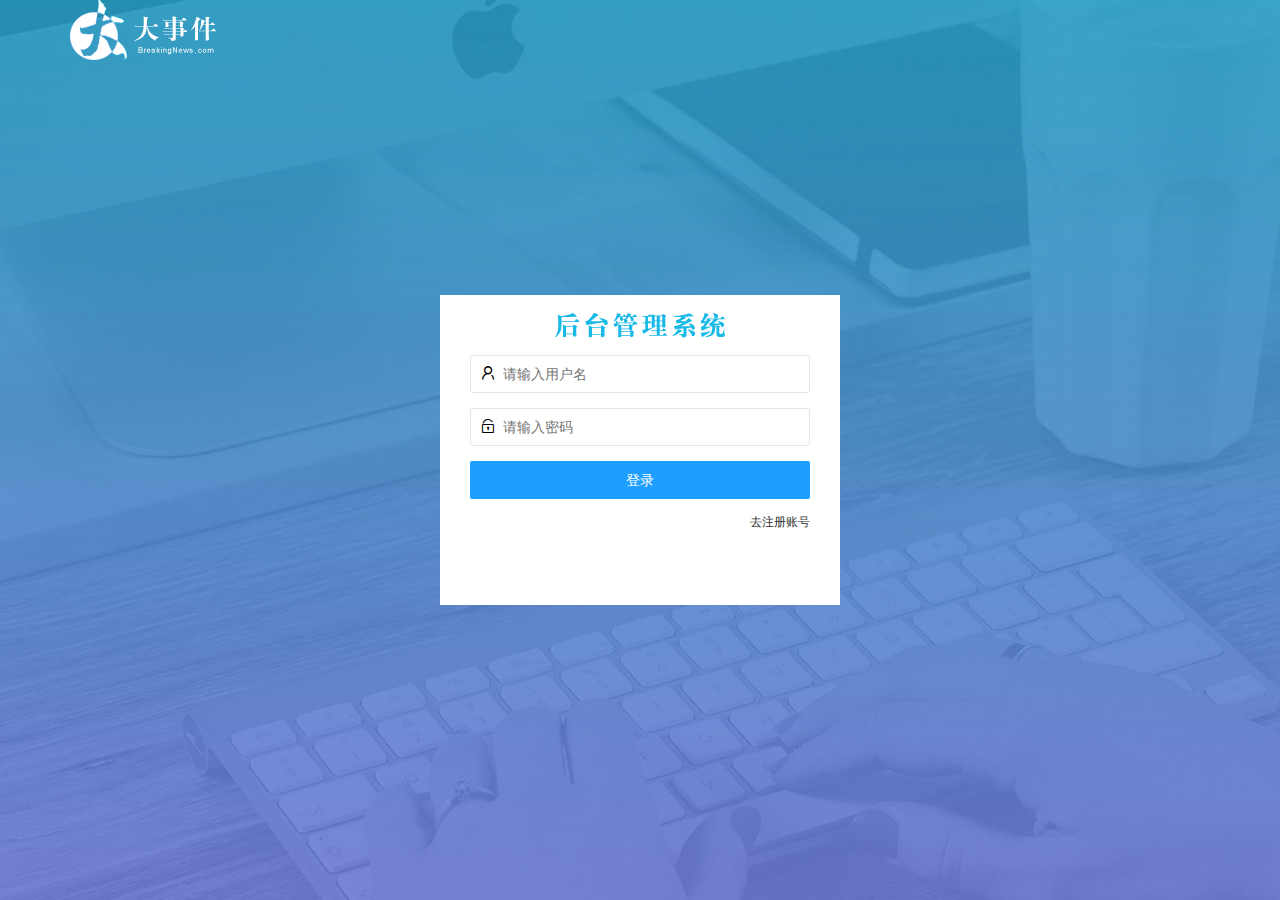
==== login.html @ dd7e3824 "第一次上传" ====
<!DOCTYPE html>
<html lang="en">
  <head>
    <meta charset="UTF-8" />
    <meta name="viewport" content="width=device-width, initial-scale=1.0" />
    <title>大事件-登录/注册</title>
    <!-- 导入 LayUI 的样式 -->
    <link rel="stylesheet" href="./assets/lib/layui/css/layui.css" />
    <!-- 导入自己的样式表 -->
    <link rel="stylesheet" href="./assets/css/login.css" />
  </head>
  <body>
    <!-- 头部的 Logo 区域 -->
    <div class="layui-main">
      <img src="./assets/images/logo.png" alt="" />
    </div>

    <!-- 登录注册区域 -->
    <div class="loginAndRegBox">
      <div class="title-box"></div>
      <!-- 登录的div -->
      <div class="login-box">
        <!-- 登录的表单 -->
        <form class="layui-form" id="form_login">
          <!-- 用户名 -->
          <div class="layui-form-item">
            <i class="layui-icon layui-icon-username"></i>
            <input type="text" name="username" required lay-verify="required" placeholder="请输入用户名" autocomplete="off" class="layui-input" />
          </div>
          <!-- 密码 -->
          <div class="layui-form-item">
            <i class="layui-icon layui-icon-password"></i>
            <input type="password" name="password" required lay-verify="required|pwd" placeholder="请输入密码" autocomplete="off" class="layui-input" />
          </div>
          <!-- 登录按钮 -->
          <div class="layui-form-item">
            <!-- 注意：表单提交按钮和普通按钮的区别，就是 lay-submit 属性 -->
            <button class="layui-btn layui-btn-fluid layui-btn-normal" lay-submit>登录</button>
          </div>
          <div class="layui-form-item links">
            <a href="javascript:;" id="link_reg">去注册账号</a>
          </div>
        </form>
      </div>
      <!-- 注册的div -->
      <div class="reg-box">
        <!-- 注册的表单 -->
        <form class="layui-form" id="form_reg">
          <!-- 用户名 -->
          <div class="layui-form-item">
            <i class="layui-icon layui-icon-username"></i>
            <input type="text" name="username" required lay-verify="required" placeholder="请输入用户名" autocomplete="off" class="layui-input" />
          </div>
          <!-- 密码 -->
          <div class="layui-form-item">
            <i class="layui-icon layui-icon-password"></i>
            <input type="password" name="password" required lay-verify="required|pwd" placeholder="请输入密码" autocomplete="off" class="layui-input" />
          </div>
          <!-- 密码确认框 -->
          <div class="layui-form-item">
            <i class="layui-icon layui-icon-password"></i>
            <input type="password" name="repassword" required lay-verify="required|pwd|repwd" placeholder="再次确认密码" autocomplete="off" class="layui-input" />
          </div>
          <!-- 注册按钮 -->
          <div class="layui-form-item">
            <!-- 注意：表单提交按钮和普通按钮的区别，就是 lay-submit 属性 -->
            <button class="layui-btn layui-btn-fluid layui-btn-normal" lay-submit>注册</button>
          </div>
          <div class="layui-form-item links">
            <a href="javascript:;" id="link_login">去登录</a>
          </div>
        </form>
      </div>
    </div>

    <!-- 导入 Layui 的JS文件 -->
    <script src="./assets/lib/layui/layui.all.js"></script>
    <!-- 导入 JQuery -->
    <script src="./assets/lib/jquery.js"></script>
    <!-- 导入自己封装的 baseAPI.js -->
    <script src="./assets/js/baseAPI.js"></script>
    <!-- 导入自己的 JavaScript 脚本 -->
    <script src="./assets/js/login.js"></script>
  </body>
</html>
---- assets/lib/layui/css/layui.css ----
/** layui-v2.5.5 MIT License By https://www.layui.com */
 .layui-inline,img{display:inline-block;vertical-align:middle}h1,h2,h3,h4,h5,h6{font-weight:400}.layui-edge,.layui-header,.layui-inline,.layui-main{position:relative}.layui-body,.layui-edge,.layui-elip{overflow:hidden}.layui-btn,.layui-edge,.layui-inline,img{vertical-align:middle}.layui-btn,.layui-disabled,.layui-icon,.layui-unselect{-moz-user-select:none;-webkit-user-select:none;-ms-user-select:none}.layui-elip,.layui-form-checkbox span,.layui-form-pane .layui-form-label{text-overflow:ellipsis;white-space:nowrap}.layui-breadcrumb,.layui-tree-btnGroup{visibility:hidden}blockquote,body,button,dd,div,dl,dt,form,h1,h2,h3,h4,h5,h6,input,li,ol,p,pre,td,textarea,th,ul{margin:0;padding:0;-webkit-tap-highlight-color:rgba(0,0,0,0)}a:active,a:hover{outline:0}img{border:none}li{list-style:none}table{border-collapse:collapse;border-spacing:0}h4,h5,h6{font-size:100%}button,input,optgroup,option,select,textarea{font-family:inherit;font-size:inherit;font-style:inherit;font-weight:inherit;outline:0}pre{white-space:pre-wrap;white-space:-moz-pre-wrap;white-space:-pre-wrap;white-space:-o-pre-wrap;word-wrap:break-word}body{line-height:24px;font:14px Helvetica Neue,Helvetica,PingFang SC,Tahoma,Arial,sans-serif}hr{height:1px;margin:10px 0;border:0;clear:both}a{color:#333;text-decoration:none}a:hover{color:#777}a cite{font-style:normal;*cursor:pointer}.layui-border-box,.layui-border-box *{box-sizing:border-box}.layui-box,.layui-box *{box-sizing:content-box}.layui-clear{clear:both;*zoom:1}.layui-clear:after{content:'\20';clear:both;*zoom:1;display:block;height:0}.layui-inline{*display:inline;*zoom:1}.layui-edge{display:inline-block;width:0;height:0;border-width:6px;border-style:dashed;border-color:transparent}.layui-edge-top{top:-4px;border-bottom-color:#999;border-bottom-style:solid}.layui-edge-right{border-left-color:#999;border-left-style:solid}.layui-edge-bottom{top:2px;border-top-color:#999;border-top-style:solid}.layui-edge-left{border-right-color:#999;border-right-style:solid}.layui-disabled,.layui-disabled:hover{color:#d2d2d2!important;cursor:not-allowed!important}.layui-circle{border-radius:100%}.layui-show{display:block!important}.layui-hide{display:none!important}@font-face{font-family:layui-icon;src:url(../font/iconfont.eot?v=250);src:url(../font/iconfont.eot?v=250#iefix) format('embedded-opentype'),url(../font/iconfont.woff2?v=250) format('woff2'),url(../font/iconfont.woff?v=250) format('woff'),url(../font/iconfont.ttf?v=250) format('truetype'),url(../font/iconfont.svg?v=250#layui-icon) format('svg')}.layui-icon{font-family:layui-icon!important;font-size:16px;font-style:normal;-webkit-font-smoothing:antialiased;-moz-osx-font-smoothing:grayscale}.layui-icon-reply-fill:before{content:"\e611"}.layui-icon-set-fill:before{content:"\e614"}.layui-icon-menu-fill:before{content:"\e60f"}.layui-icon-search:before{content:"\e615"}.layui-icon-share:before{content:"\e641"}.layui-icon-set-sm:before{content:"\e620"}.layui-icon-engine:before{content:"\e628"}.layui-icon-close:before{content:"\1006"}.layui-icon-close-fill:before{content:"\1007"}.layui-icon-chart-screen:before{content:"\e629"}.layui-icon-star:before{content:"\e600"}.layui-icon-circle-dot:before{content:"\e617"}.layui-icon-chat:before{content:"\e606"}.layui-icon-release:before{content:"\e609"}.layui-icon-list:before{content:"\e60a"}.layui-icon-chart:before{content:"\e62c"}.layui-icon-ok-circle:before{content:"\1005"}.layui-icon-layim-theme:before{content:"\e61b"}.layui-icon-table:before{content:"\e62d"}.layui-icon-right:before{content:"\e602"}.layui-icon-left:before{content:"\e603"}.layui-icon-cart-simple:before{content:"\e698"}.layui-icon-face-cry:before{content:"\e69c"}.layui-icon-face-smile:before{content:"\e6af"}.layui-icon-survey:before{content:"\e6b2"}.layui-icon-tree:before{content:"\e62e"}.layui-icon-upload-circle:before{content:"\e62f"}.layui-icon-add-circle:before{content:"\e61f"}.layui-icon-download-circle:before{content:"\e601"}.layui-icon-templeate-1:before{content:"\e630"}.layui-icon-util:before{content:"\e631"}.layui-icon-face-surprised:before{content:"\e664"}.layui-icon-edit:before{content:"\e642"}.layui-icon-speaker:before{content:"\e645"}.layui-icon-down:before{content:"\e61a"}.layui-icon-file:before{content:"\e621"}.layui-icon-layouts:before{content:"\e632"}.layui-icon-rate-half:before{content:"\e6c9"}.layui-icon-add-circle-fine:before{content:"\e608"}.layui-icon-prev-circle:before{content:"\e633"}.layui-icon-read:before{content:"\e705"}.layui-icon-404:before{content:"\e61c"}.layui-icon-carousel:before{content:"\e634"}.layui-icon-help:before{content:"\e607"}.layui-icon-code-circle:before{content:"\e635"}.layui-icon-water:before{content:"\e636"}.layui-icon-username:before{content:"\e66f"}.layui-icon-find-fill:before{content:"\e670"}.layui-icon-about:before{content:"\e60b"}.layui-icon-location:before{content:"\e715"}.layui-icon-up:before{content:"\e619"}.layui-icon-pause:before{content:"\e651"}.layui-icon-date:before{content:"\e637"}.layui-icon-layim-uploadfile:before{content:"\e61d"}.layui-icon-delete:before{content:"\e640"}.layui-icon-play:before{content:"\e652"}.layui-icon-top:before{content:"\e604"}.layui-icon-friends:before{content:"\e612"}.layui-icon-refresh-3:before{content:"\e9aa"}.layui-icon-ok:before{content:"\e605"}.layui-icon-layer:before{content:"\e638"}.layui-icon-face-smile-fine:before{content:"\e60c"}.layui-icon-dollar:before{content:"\e659"}.layui-icon-group:before{content:"\e613"}.layui-icon-layim-download:before{content:"\e61e"}.layui-icon-picture-fine:before{content:"\e60d"}.layui-icon-link:before{content:"\e64c"}.layui-icon-diamond:before{content:"\e735"}.layui-icon-log:before{content:"\e60e"}.layui-icon-rate-solid:before{content:"\e67a"}.layui-icon-fonts-del:before{content:"\e64f"}.layui-icon-unlink:before{content:"\e64d"}.layui-icon-fonts-clear:before{content:"\e639"}.layui-icon-triangle-r:before{content:"\e623"}.layui-icon-circle:before{content:"\e63f"}.layui-icon-radio:before{content:"\e643"}.layui-icon-align-center:before{content:"\e647"}.layui-icon-align-right:before{content:"\e648"}.layui-icon-align-left:before{content:"\e649"}.layui-icon-loading-1:before{content:"\e63e"}.layui-icon-return:before{content:"\e65c"}.layui-icon-fonts-strong:before{content:"\e62b"}.layui-icon-upload:before{content:"\e67c"}.layui-icon-dialogue:before{content:"\e63a"}.layui-icon-video:before{content:"\e6ed"}.layui-icon-headset:before{content:"\e6fc"}.layui-icon-cellphone-fine:before{content:"\e63b"}.layui-icon-add-1:before{content:"\e654"}.layui-icon-face-smile-b:before{content:"\e650"}.layui-icon-fonts-html:before{content:"\e64b"}.layui-icon-form:before{content:"\e63c"}.layui-icon-cart:before{content:"\e657"}.layui-icon-camera-fill:before{content:"\e65d"}.layui-icon-tabs:before{content:"\e62a"}.layui-icon-fonts-code:before{content:"\e64e"}.layui-icon-fire:before{content:"\e756"}.layui-icon-set:before{content:"\e716"}.layui-icon-fonts-u:before{content:"\e646"}.layui-icon-triangle-d:before{content:"\e625"}.layui-icon-tips:before{content:"\e702"}.layui-icon-picture:before{content:"\e64a"}.layui-icon-more-vertical:before{content:"\e671"}.layui-icon-flag:before{content:"\e66c"}.layui-icon-loading:before{content:"\e63d"}.layui-icon-fonts-i:before{content:"\e644"}.layui-icon-refresh-1:before{content:"\e666"}.layui-icon-rmb:before{content:"\e65e"}.layui-icon-home:before{content:"\e68e"}.layui-icon-user:before{content:"\e770"}.layui-icon-notice:before{content:"\e667"}.layui-icon-login-weibo:before{content:"\e675"}.layui-icon-voice:before{content:"\e688"}.layui-icon-upload-drag:before{content:"\e681"}.layui-icon-login-qq:before{content:"\e676"}.layui-icon-snowflake:before{content:"\e6b1"}.layui-icon-file-b:before{content:"\e655"}.layui-icon-template:before{content:"\e663"}.layui-icon-auz:before{content:"\e672"}.layui-icon-console:before{content:"\e665"}.layui-icon-app:before{content:"\e653"}.layui-icon-prev:before{content:"\e65a"}.layui-icon-website:before{content:"\e7ae"}.layui-icon-next:before{content:"\e65b"}.layui-icon-component:before{content:"\e857"}.layui-icon-more:before{content:"\e65f"}.layui-icon-login-wechat:before{content:"\e677"}.layui-icon-shrink-right:before{content:"\e668"}.layui-icon-spread-left:before{content:"\e66b"}.layui-icon-camera:before{content:"\e660"}.layui-icon-note:before{content:"\e66e"}.layui-icon-refresh:before{content:"\e669"}.layui-icon-female:before{content:"\e661"}.layui-icon-male:before{content:"\e662"}.layui-icon-password:before{content:"\e673"}.layui-icon-senior:before{content:"\e674"}.layui-icon-theme:before{content:"\e66a"}.layui-icon-tread:before{content:"\e6c5"}.layui-icon-praise:before{content:"\e6c6"}.layui-icon-star-fill:before{content:"\e658"}.layui-icon-rate:before{content:"\e67b"}.layui-icon-template-1:before{content:"\e656"}.layui-icon-vercode:before{content:"\e679"}.layui-icon-cellphone:before{content:"\e678"}.layui-icon-screen-full:before{content:"\e622"}.layui-icon-screen-restore:before{content:"\e758"}.layui-icon-cols:before{content:"\e610"}.layui-icon-export:before{content:"\e67d"}.layui-icon-print:before{content:"\e66d"}.layui-icon-slider:before{content:"\e714"}.layui-icon-addition:before{content:"\e624"}.layui-icon-subtraction:before{content:"\e67e"}.layui-icon-service:before{content:"\e626"}.layui-icon-transfer:before{content:"\e691"}.layui-main{width:1140px;margin:0 auto}.layui-header{z-index:1000;height:60px}.layui-header a:hover{transition:all .5s;-webkit-transition:all .5s}.layui-side{position:fixed;left:0;top:0;bottom:0;z-index:999;width:200px;overflow-x:hidden}.layui-side-scroll{position:relative;width:220px;height:100%;overflow-x:hidden}.layui-body{position:absolute;left:200px;right:0;top:0;bottom:0;z-index:998;width:auto;overflow-y:auto;box-sizing:border-box}.layui-layout-body{overflow:hidden}.layui-layout-admin .layui-header{background-color:#23262E}.layui-layout-admin .layui-side{top:60px;width:200px;overflow-x:hidden}.layui-layout-admin .layui-body{position:fixed;top:60px;bottom:44px}.layui-layout-admin .layui-main{width:auto;margin:0 15px}.layui-layout-admin .layui-footer{position:fixed;left:200px;right:0;bottom:0;height:44px;line-height:44px;padding:0 15px;background-color:#eee}.layui-layout-admin .layui-logo{position:absolute;left:0;top:0;width:200px;height:100%;line-height:60px;text-align:center;color:#009688;font-size:16px}.layui-layout-admin .layui-header .layui-nav{background:0 0}.layui-layout-left{position:absolute!important;left:200px;top:0}.layui-layout-right{position:absolute!important;right:0;top:0}.layui-container{position:relative;margin:0 auto;padding:0 15px;box-sizing:border-box}.layui-fluid{position:relative;margin:0 auto;padding:0 15px}.layui-row:after,.layui-row:before{content:'';display:block;clear:both}.layui-col-lg1,.layui-col-lg10,.layui-col-lg11,.layui-col-lg12,.layui-col-lg2,.layui-col-lg3,.layui-col-lg4,.layui-col-lg5,.layui-col-lg6,.layui-col-lg7,.layui-col-lg8,.layui-col-lg9,.layui-col-md1,.layui-col-md10,.layui-col-md11,.layui-col-md12,.layui-col-md2,.layui-col-md3,.layui-col-md4,.layui-col-md5,.layui-col-md6,.layui-col-md7,.layui-col-md8,.layui-col-md9,.layui-col-sm1,.layui-col-sm10,.layui-col-sm11,.layui-col-sm12,.layui-col-sm2,.layui-col-sm3,.layui-col-sm4,.layui-col-sm5,.layui-col-sm6,.layui-col-sm7,.layui-col-sm8,.layui-col-sm9,.layui-col-xs1,.layui-col-xs10,.layui-col-xs11,.layui-col-xs12,.layui-col-xs2,.layui-col-xs3,.layui-col-xs4,.layui-col-xs5,.layui-col-xs6,.layui-col-xs7,.layui-col-xs8,.layui-col-xs9{position:relative;display:block;box-sizing:border-box}.layui-col-xs1,.layui-col-xs10,.layui-col-xs11,.layui-col-xs12,.layui-col-xs2,.layui-col-xs3,.layui-col-xs4,.layui-col-xs5,.layui-col-xs6,.layui-col-xs7,.layui-col-xs8,.layui-col-xs9{float:left}.layui-col-xs1{width:8.33333333%}.layui-col-xs2{width:16.66666667%}.layui-col-xs3{width:25%}.layui-col-xs4{width:33.33333333%}.layui-col-xs5{width:41.66666667%}.layui-col-xs6{width:50%}.layui-col-xs7{width:58.33333333%}.layui-col-xs8{width:66.66666667%}.layui-col-xs9{width:75%}.layui-col-xs10{width:83.33333333%}.layui-col-xs11{width:91.66666667%}.layui-col-xs12{width:100%}.layui-col-xs-offset1{margin-left:8.33333333%}.layui-col-xs-offset2{margin-left:16.66666667%}.layui-col-xs-offset3{margin-left:25%}.layui-col-xs-offset4{margin-left:33.33333333%}.layui-col-xs-offset5{margin-left:41.66666667%}.layui-col-xs-offset6{margin-left:50%}.layui-col-xs-offset7{margin-left:58.33333333%}.layui-col-xs-offset8{margin-left:66.66666667%}.layui-col-xs-offset9{margin-left:75%}.layui-col-xs-offset10{margin-left:83.33333333%}.layui-col-xs-offset11{margin-left:91.66666667%}.layui-col-xs-offset12{margin-left:100%}@media screen and (max-width:768px){.layui-hide-xs{display:none!important}.layui-show-xs-block{display:block!important}.layui-show-xs-inline{display:inline!important}.layui-show-xs-inline-block{display:inline-block!important}}@media screen and (min-width:768px){.layui-container{width:750px}.layui-hide-sm{display:none!important}.layui-show-sm-block{display:block!important}.layui-show-sm-inline{display:inline!important}.layui-show-sm-inline-block{display:inline-block!important}.layui-col-sm1,.layui-col-sm10,.layui-col-sm11,.layui-col-sm12,.layui-col-sm2,.layui-col-sm3,.layui-col-sm4,.layui-col-sm5,.layui-col-sm6,.layui-col-sm7,.layui-col-sm8,.layui-col-sm9{float:left}.layui-col-sm1{width:8.33333333%}.layui-col-sm2{width:16.66666667%}.layui-col-sm3{width:25%}.layui-col-sm4{width:33.33333333%}.layui-col-sm5{width:41.66666667%}.layui-col-sm6{width:50%}.layui-col-sm7{width:58.33333333%}.layui-col-sm8{width:66.66666667%}.layui-col-sm9{width:75%}.layui-col-sm10{width:83.33333333%}.layui-col-sm11{width:91.66666667%}.layui-col-sm12{width:100%}.layui-col-sm-offset1{margin-left:8.33333333%}.layui-col-sm-offset2{margin-left:16.66666667%}.layui-col-sm-offset3{margin-left:25%}.layui-col-sm-offset4{margin-left:33.33333333%}.layui-col-sm-offset5{margin-left:41.66666667%}.layui-col-sm-offset6{margin-left:50%}.layui-col-sm-offset7{margin-left:58.33333333%}.layui-col-sm-offset8{margin-left:66.66666667%}.layui-col-sm-offset9{margin-left:75%}.layui-col-sm-offset10{margin-left:83.33333333%}.layui-col-sm-offset11{margin-left:91.66666667%}.layui-col-sm-offset12{margin-left:100%}}@media screen and (min-width:992px){.layui-container{width:970px}.layui-hide-md{display:none!important}.layui-show-md-block{display:block!important}.layui-show-md-inline{display:inline!important}.layui-show-md-inline-block{display:inline-block!important}.layui-col-md1,.layui-col-md10,.layui-col-md11,.layui-col-md12,.layui-col-md2,.layui-col-md3,.layui-col-md4,.layui-col-md5,.layui-col-md6,.layui-col-md7,.layui-col-md8,.layui-col-md9{float:left}.layui-col-md1{width:8.33333333%}.layui-col-md2{width:16.66666667%}.layui-col-md3{width:25%}.layui-col-md4{width:33.33333333%}.layui-col-md5{width:41.66666667%}.layui-col-md6{width:50%}.layui-col-md7{width:58.33333333%}.layui-col-md8{width:66.66666667%}.layui-col-md9{width:75%}.layui-col-md10{width:83.33333333%}.layui-col-md11{width:91.66666667%}.layui-col-md12{width:100%}.layui-col-md-offset1{margin-left:8.33333333%}.layui-col-md-offset2{margin-left:16.66666667%}.layui-col-md-offset3{margin-left:25%}.layui-col-md-offset4{margin-left:33.33333333%}.layui-col-md-offset5{margin-left:41.66666667%}.layui-col-md-offset6{margin-left:50%}.layui-col-md-offset7{margin-left:58.33333333%}.layui-col-md-offset8{margin-left:66.66666667%}.layui-col-md-offset9{margin-left:75%}.layui-col-md-offset10{margin-left:83.33333333%}.layui-col-md-offset11{margin-left:91.66666667%}.layui-col-md-offset12{margin-left:100%}}@media screen and (min-width:1200px){.layui-container{width:1170px}.layui-hide-lg{display:none!important}.layui-show-lg-block{display:block!important}.layui-show-lg-inline{display:inline!important}.layui-show-lg-inline-block{display:inline-block!important}.layui-col-lg1,.layui-col-lg10,.layui-col-lg11,.layui-col-lg12,.layui-col-lg2,.layui-col-lg3,.layui-col-lg4,.layui-col-lg5,.layui-col-lg6,.layui-col-lg7,.layui-col-lg8,.layui-col-lg9{float:left}.layui-col-lg1{width:8.33333333%}.layui-col-lg2{width:16.66666667%}.layui-col-lg3{width:25%}.layui-col-lg4{width:33.33333333%}.layui-col-lg5{width:41.66666667%}.layui-col-lg6{width:50%}.layui-col-lg7{width:58.33333333%}.layui-col-lg8{width:66.66666667%}.layui-col-lg9{width:75%}.layui-col-lg10{width:83.33333333%}.layui-col-lg11{width:91.66666667%}.layui-col-lg12{width:100%}.layui-col-lg-offset1{margin-left:8.33333333%}.layui-col-lg-offset2{margin-left:16.66666667%}.layui-col-lg-offset3{margin-left:25%}.layui-col-lg-offset4{margin-left:33.33333333%}.layui-col-lg-offset5{margin-left:41.66666667%}.layui-col-lg-offset6{margin-left:50%}.layui-col-lg-offset7{margin-left:58.33333333%}.layui-col-lg-offset8{margin-left:66.66666667%}.layui-col-lg-offset9{margin-left:75%}.layui-col-lg-offset10{margin-left:83.33333333%}.layui-col-lg-offset11{margin-left:91.66666667%}.layui-col-lg-offset12{margin-left:100%}}.layui-col-space1{margin:-.5px}.layui-col-space1>*{padding:.5px}.layui-col-space3{margin:-1.5px}.layui-col-space3>*{padding:1.5px}.layui-col-space5{margin:-2.5px}.layui-col-space5>*{padding:2.5px}.layui-col-space8{margin:-3.5px}.layui-col-space8>*{padding:3.5px}.layui-col-space10{margin:-5px}.layui-col-space10>*{padding:5px}.layui-col-space12{margin:-6px}.layui-col-space12>*{padding:6px}.layui-col-space15{margin:-7.5px}.layui-col-space15>*{padding:7.5px}.layui-col-space18{margin:-9px}.layui-col-space18>*{padding:9px}.layui-col-space20{margin:-10px}.layui-col-space20>*{padding:10px}.layui-col-space22{margin:-11px}.layui-col-space22>*{padding:11px}.layui-col-space25{margin:-12.5px}.layui-col-space25>*{padding:12.5px}.layui-col-space30{margin:-15px}.layui-col-space30>*{padding:15px}.layui-btn,.layui-input,.layui-select,.layui-textarea,.layui-upload-button{outline:0;-webkit-appearance:none;transition:all .3s;-webkit-transition:all .3s;box-sizing:border-box}.layui-elem-quote{margin-bottom:10px;padding:15px;line-height:22px;border-left:5px solid #009688;border-radius:0 2px 2px 0;background-color:#f2f2f2}.layui-quote-nm{border-style:solid;border-width:1px 1px 1px 5px;background:0 0}.layui-elem-field{margin-bottom:10px;padding:0;border-width:1px;border-style:solid}.layui-elem-field legend{margin-left:20px;padding:0 10px;font-size:20px;font-weight:300}.layui-field-title{margin:10px 0 20px;border-width:1px 0 0}.layui-field-box{padding:10px 15px}.layui-field-title .layui-field-box{padding:10px 0}.layui-progress{position:relative;height:6px;border-radius:20px;background-color:#e2e2e2}.layui-progress-bar{position:absolute;left:0;top:0;width:0;max-width:100%;height:6px;border-radius:20px;text-align:right;background-color:#5FB878;transition:all .3s;-webkit-transition:all .3s}.layui-progress-big,.layui-progress-big .layui-progress-bar{height:18px;line-height:18px}.layui-progress-text{position:relative;top:-20px;line-height:18px;font-size:12px;color:#666}.layui-progress-big .layui-progress-text{position:static;padding:0 10px;color:#fff}.layui-collapse{border-width:1px;border-style:solid;border-radius:2px}.layui-colla-content,.layui-colla-item{border-top-width:1px;border-top-style:solid}.layui-colla-item:first-child{border-top:none}.layui-colla-title{position:relative;height:42px;line-height:42px;padding:0 15px 0 35px;color:#333;background-color:#f2f2f2;cursor:pointer;font-size:14px;overflow:hidden}.layui-colla-content{display:none;padding:10px 15px;line-height:22px;color:#666}.layui-colla-icon{position:absolute;left:15px;top:0;font-size:14px}.layui-card{margin-bottom:15px;border-radius:2px;background-color:#fff;box-shadow:0 1px 2px 0 rgba(0,0,0,.05)}.layui-card:last-child{margin-bottom:0}.layui-card-header{position:relative;height:42px;line-height:42px;padding:0 15px;border-bottom:1px solid #f6f6f6;color:#333;border-radius:2px 2px 0 0;font-size:14px}.layui-bg-black,.layui-bg-blue,.layui-bg-cyan,.layui-bg-green,.layui-bg-orange,.layui-bg-red{color:#fff!important}.layui-card-body{position:relative;padding:10px 15px;line-height:24px}.layui-card-body[pad15]{padding:15px}.layui-card-body[pad20]{padding:20px}.layui-card-body .layui-table{margin:5px 0}.layui-card .layui-tab{margin:0}.layui-panel-window{position:relative;padding:15px;border-radius:0;border-top:5px solid #E6E6E6;background-color:#fff}.layui-auxiliar-moving{position:fixed;left:0;right:0;top:0;bottom:0;width:100%;height:100%;background:0 0;z-index:9999999999}.layui-form-label,.layui-form-mid,.layui-form-select,.layui-input-block,.layui-input-inline,.layui-textarea{position:relative}.layui-bg-red{background-color:#FF5722!important}.layui-bg-orange{background-color:#FFB800!important}.layui-bg-green{background-color:#009688!important}.layui-bg-cyan{background-color:#2F4056!important}.layui-bg-blue{background-color:#1E9FFF!important}.layui-bg-black{background-color:#393D49!important}.layui-bg-gray{background-color:#eee!important;color:#666!important}.layui-badge-rim,.layui-colla-content,.layui-colla-item,.layui-collapse,.layui-elem-field,.layui-form-pane .layui-form-item[pane],.layui-form-pane .layui-form-label,.layui-input,.layui-layedit,.layui-layedit-tool,.layui-quote-nm,.layui-select,.layui-tab-bar,.layui-tab-card,.layui-tab-title,.layui-tab-title .layui-this:after,.layui-textarea{border-color:#e6e6e6}.layui-timeline-item:before,hr{background-color:#e6e6e6}.layui-text{line-height:22px;font-size:14px;color:#666}.layui-text h1,.layui-text h2,.layui-text h3{font-weight:500;color:#333}.layui-text h1{font-size:30px}.layui-text h2{font-size:24px}.layui-text h3{font-size:18px}.layui-text a:not(.layui-btn){color:#01AAED}.layui-text a:not(.layui-btn):hover{text-decoration:underline}.layui-text ul{padding:5px 0 5px 15px}.layui-text ul li{margin-top:5px;list-style-type:disc}.layui-text em,.layui-word-aux{color:#999!important;padding:0 5px!important}.layui-btn{display:inline-block;height:38px;line-height:38px;padding:0 18px;background-color:#009688;color:#fff;white-space:nowrap;text-align:center;font-size:14px;border:none;border-radius:2px;cursor:pointer}.layui-btn:hover{opacity:.8;filter:alpha(opacity=80);color:#fff}.layui-btn:active{opacity:1;filter:alpha(opacity=100)}.layui-btn+.layui-btn{margin-left:10px}.layui-btn-container{font-size:0}.layui-btn-container .layui-btn{margin-right:10px;margin-bottom:10px}.layui-btn-container .layui-btn+.layui-btn{margin-left:0}.layui-table .layui-btn-container .layui-btn{margin-bottom:9px}.layui-btn-radius{border-radius:100px}.layui-btn .layui-icon{margin-right:3px;font-size:18px;vertical-align:bottom;vertical-align:middle\9}.layui-btn-primary{border:1px solid #C9C9C9;background-color:#fff;color:#555}.layui-btn-primary:hover{border-color:#009688;color:#333}.layui-btn-normal{background-color:#1E9FFF}.layui-btn-warm{background-color:#FFB800}.layui-btn-danger{background-color:#FF5722}.layui-btn-checked{background-color:#5FB878}.layui-btn-disabled,.layui-btn-disabled:active,.layui-btn-disabled:hover{border:1px solid #e6e6e6;background-color:#FBFBFB;color:#C9C9C9;cursor:not-allowed;opacity:1}.layui-btn-lg{height:44px;line-height:44px;padding:0 25px;font-size:16px}.layui-btn-sm{height:30px;line-height:30px;padding:0 10px;font-size:12px}.layui-btn-sm i{font-size:16px!important}.layui-btn-xs{height:22px;line-height:22px;padding:0 5px;font-size:12px}.layui-btn-xs i{font-size:14px!important}.layui-btn-group{display:inline-block;vertical-align:middle;font-size:0}.layui-btn-group .layui-btn{margin-left:0!important;margin-right:0!important;border-left:1px solid rgba(255,255,255,.5);border-radius:0}.layui-btn-group .layui-btn-primary{border-left:none}.layui-btn-group .layui-btn-primary:hover{border-color:#C9C9C9;color:#009688}.layui-btn-group .layui-btn:first-child{border-left:none;border-radius:2px 0 0 2px}.layui-btn-group .layui-btn-primary:first-child{border-left:1px solid #c9c9c9}.layui-btn-group .layui-btn:last-child{border-radius:0 2px 2px 0}.layui-btn-group .layui-btn+.layui-btn{margin-left:0}.layui-btn-group+.layui-btn-group{margin-left:10px}.layui-btn-fluid{width:100%}.layui-input,.layui-select,.layui-textarea{height:38px;line-height:1.3;line-height:38px\9;border-width:1px;border-style:solid;background-color:#fff;border-radius:2px}.layui-input::-webkit-input-placeholder,.layui-select::-webkit-input-placeholder,.layui-textarea::-webkit-input-placeholder{line-height:1.3}.layui-input,.layui-textarea{display:block;width:100%;padding-left:10px}.layui-input:hover,.layui-textarea:hover{border-color:#D2D2D2!important}.layui-input:focus,.layui-textarea:focus{border-color:#C9C9C9!important}.layui-textarea{min-height:100px;height:auto;line-height:20px;padding:6px 10px;resize:vertical}.layui-select{padding:0 10px}.layui-form input[type=checkbox],.layui-form input[type=radio],.layui-form select{display:none}.layui-form [lay-ignore]{display:initial}.layui-form-item{margin-bottom:15px;clear:both;*zoom:1}.layui-form-item:after{content:'\20';clear:both;*zoom:1;display:block;height:0}.layui-form-label{float:left;display:block;padding:9px 15px;width:80px;font-weight:400;line-height:20px;text-align:right}.layui-form-label-col{display:block;float:none;padding:9px 0;line-height:20px;text-align:left}.layui-form-item .layui-inline{margin-bottom:5px;margin-right:10px}.layui-input-block{margin-left:110px;min-height:36px}.layui-input-inline{display:inline-block;vertical-align:middle}.layui-form-item .layui-input-inline{float:left;width:190px;margin-right:10px}.layui-form-text .layui-input-inline{width:auto}.layui-form-mid{float:left;display:block;padding:9px 0!important;line-height:20px;margin-right:10px}.layui-form-danger+.layui-form-select .layui-input,.layui-form-danger:focus{border-color:#FF5722!important}.layui-form-select .layui-input{padding-right:30px;cursor:pointer}.layui-form-select .layui-edge{position:absolute;right:10px;top:50%;margin-top:-3px;cursor:pointer;border-width:6px;border-top-color:#c2c2c2;border-top-style:solid;transition:all .3s;-webkit-transition:all .3s}.layui-form-select dl{display:none;position:absolute;left:0;top:42px;padding:5px 0;z-index:899;min-width:100%;border:1px solid #d2d2d2;max-height:300px;overflow-y:auto;background-color:#fff;border-radius:2px;box-shadow:0 2px 4px rgba(0,0,0,.12);box-sizing:border-box}.layui-form-select dl dd,.layui-form-select dl dt{padding:0 10px;line-height:36px;white-space:nowrap;overflow:hidden;text-overflow:ellipsis}.layui-form-select dl dt{font-size:12px;color:#999}.layui-form-select dl dd{cursor:pointer}.layui-form-select dl dd:hover{background-color:#f2f2f2;-webkit-transition:.5s all;transition:.5s all}.layui-form-select .layui-select-group dd{padding-left:20px}.layui-form-select dl dd.layui-select-tips{padding-left:10px!important;color:#999}.layui-form-select dl dd.layui-this{background-color:#5FB878;color:#fff}.layui-form-checkbox,.layui-form-select dl dd.layui-disabled{background-color:#fff}.layui-form-selected dl{display:block}.layui-form-checkbox,.layui-form-checkbox *,.layui-form-switch{display:inline-block;vertical-align:middle}.layui-form-selected .layui-edge{margin-top:-9px;-webkit-transform:rotate(180deg);transform:rotate(180deg);margin-top:-3px\9}:root .layui-form-selected .layui-edge{margin-top:-9px\0/IE9}.layui-form-selectup dl{top:auto;bottom:42px}.layui-select-none{margin:5px 0;text-align:center;color:#999}.layui-select-disabled .layui-disabled{border-color:#eee!important}.layui-select-disabled .layui-edge{border-top-color:#d2d2d2}.layui-form-checkbox{position:relative;height:30px;line-height:30px;margin-right:10px;padding-right:30px;cursor:pointer;font-size:0;-webkit-transition:.1s linear;transition:.1s linear;box-sizing:border-box}.layui-form-checkbox span{padding:0 10px;height:100%;font-size:14px;border-radius:2px 0 0 2px;background-color:#d2d2d2;color:#fff;overflow:hidden}.layui-form-checkbox:hover span{background-color:#c2c2c2}.layui-form-checkbox i{position:absolute;right:0;top:0;width:30px;height:28px;border:1px solid #d2d2d2;border-left:none;border-radius:0 2px 2px 0;color:#fff;font-size:20px;text-align:center}.layui-form-checkbox:hover i{border-color:#c2c2c2;color:#c2c2c2}.layui-form-checked,.layui-form-checked:hover{border-color:#5FB878}.layui-form-checked span,.layui-form-checked:hover span{background-color:#5FB878}.layui-form-checked i,.layui-form-checked:hover i{color:#5FB878}.layui-form-item .layui-form-checkbox{margin-top:4px}.layui-form-checkbox[lay-skin=primary]{height:auto!important;line-height:normal!important;min-width:18px;min-height:18px;border:none!important;margin-right:0;padding-left:28px;padding-right:0;background:0 0}.layui-form-checkbox[lay-skin=primary] span{padding-left:0;padding-right:15px;line-height:18px;background:0 0;color:#666}.layui-form-checkbox[lay-skin=primary] i{right:auto;left:0;width:16px;height:16px;line-height:16px;border:1px solid #d2d2d2;font-size:12px;border-radius:2px;background-color:#fff;-webkit-transition:.1s linear;transition:.1s linear}.layui-form-checkbox[lay-skin=primary]:hover i{border-color:#5FB878;color:#fff}.layui-form-checked[lay-skin=primary] i{border-color:#5FB878!important;background-color:#5FB878;color:#fff}.layui-checkbox-disbaled[lay-skin=primary] span{background:0 0!important;color:#c2c2c2}.layui-checkbox-disbaled[lay-skin=primary]:hover i{border-color:#d2d2d2}.layui-form-item .layui-form-checkbox[lay-skin=primary]{margin-top:10px}.layui-form-switch{position:relative;height:22px;line-height:22px;min-width:35px;padding:0 5px;margin-top:8px;border:1px solid #d2d2d2;border-radius:20px;cursor:pointer;background-color:#fff;-webkit-transition:.1s linear;transition:.1s linear}.layui-form-switch i{position:absolute;left:5px;top:3px;width:16px;height:16px;border-radius:20px;background-color:#d2d2d2;-webkit-transition:.1s linear;transition:.1s linear}.layui-form-switch em{position:relative;top:0;width:25px;margin-left:21px;padding:0!important;text-align:center!important;color:#999!important;font-style:normal!important;font-size:12px}.layui-form-onswitch{border-color:#5FB878;background-color:#5FB878}.layui-checkbox-disbaled,.layui-checkbox-disbaled i{border-color:#e2e2e2!important}.layui-form-onswitch i{left:100%;margin-left:-21px;background-color:#fff}.layui-form-onswitch em{margin-left:5px;margin-right:21px;color:#fff!important}.layui-checkbox-disbaled span{background-color:#e2e2e2!important}.layui-checkbox-disbaled:hover i{color:#fff!important}[lay-radio]{display:none}.layui-form-radio,.layui-form-radio *{display:inline-block;vertical-align:middle}.layui-form-radio{line-height:28px;margin:6px 10px 0 0;padding-right:10px;cursor:pointer;font-size:0}.layui-form-radio *{font-size:14px}.layui-form-radio>i{margin-right:8px;font-size:22px;color:#c2c2c2}.layui-form-radio>i:hover,.layui-form-radioed>i{color:#5FB878}.layui-radio-disbaled>i{color:#e2e2e2!important}.layui-form-pane .layui-form-label{width:110px;padding:8px 15px;height:38px;line-height:20px;border-width:1px;border-style:solid;border-radius:2px 0 0 2px;text-align:center;background-color:#FBFBFB;overflow:hidden;box-sizing:border-box}.layui-form-pane .layui-input-inline{margin-left:-1px}.layui-form-pane .layui-input-block{margin-left:110px;left:-1px}.layui-form-pane .layui-input{border-radius:0 2px 2px 0}.layui-form-pane .layui-form-text .layui-form-label{float:none;width:100%;border-radius:2px;box-sizing:border-box;text-align:left}.layui-form-pane .layui-form-text .layui-input-inline{display:block;margin:0;top:-1px;clear:both}.layui-form-pane .layui-form-text .layui-input-block{margin:0;left:0;top:-1px}.layui-form-pane .layui-form-text .layui-textarea{min-height:100px;border-radius:0 0 2px 2px}.layui-form-pane .layui-form-checkbox{margin:4px 0 4px 10px}.layui-form-pane .layui-form-radio,.layui-form-pane .layui-form-switch{margin-top:6px;margin-left:10px}.layui-form-pane .layui-form-item[pane]{position:relative;border-width:1px;border-style:solid}.layui-form-pane .layui-form-item[pane] .layui-form-label{position:absolute;left:0;top:0;height:100%;border-width:0 1px 0 0}.layui-form-pane .layui-form-item[pane] .layui-input-inline{margin-left:110px}@media screen and (max-width:450px){.layui-form-item .layui-form-label{text-overflow:ellipsis;overflow:hidden;white-space:nowrap}.layui-form-item .layui-inline{display:block;margin-right:0;margin-bottom:20px;clear:both}.layui-form-item .layui-inline:after{content:'\20';clear:both;display:block;height:0}.layui-form-item .layui-input-inline{display:block;float:none;left:-3px;width:auto;margin:0 0 10px 112px}.layui-form-item .layui-input-inline+.layui-form-mid{margin-left:110px;top:-5px;padding:0}.layui-form-item .layui-form-checkbox{margin-right:5px;margin-bottom:5px}}.layui-layedit{border-width:1px;border-style:solid;border-radius:2px}.layui-layedit-tool{padding:3px 5px;border-bottom-width:1px;border-bottom-style:solid;font-size:0}.layedit-tool-fixed{position:fixed;top:0;border-top:1px solid #e2e2e2}.layui-layedit-tool .layedit-tool-mid,.layui-layedit-tool .layui-icon{display:inline-block;vertical-align:middle;text-align:center;font-size:14px}.layui-layedit-tool .layui-icon{position:relative;width:32px;height:30px;line-height:30px;margin:3px 5px;color:#777;cursor:pointer;border-radius:2px}.layui-layedit-tool .layui-icon:hover{color:#393D49}.layui-layedit-tool .layui-icon:active{color:#000}.layui-layedit-tool .layedit-tool-active{background-color:#e2e2e2;color:#000}.layui-layedit-tool .layui-disabled,.layui-layedit-tool .layui-disabled:hover{color:#d2d2d2;cursor:not-allowed}.layui-layedit-tool .layedit-tool-mid{width:1px;height:18px;margin:0 10px;background-color:#d2d2d2}.layedit-tool-html{width:50px!important;font-size:30px!important}.layedit-tool-b,.layedit-tool-code,.layedit-tool-help{font-size:16px!important}.layedit-tool-d,.layedit-tool-face,.layedit-tool-image,.layedit-tool-unlink{font-size:18px!important}.layedit-tool-image input{position:absolute;font-size:0;left:0;top:0;width:100%;height:100%;opacity:.01;filter:Alpha(opacity=1);cursor:pointer}.layui-layedit-iframe iframe{display:block;width:100%}#LAY_layedit_code{overflow:hidden}.layui-laypage{display:inline-block;*display:inline;*zoom:1;vertical-align:middle;margin:10px 0;font-size:0}.layui-laypage>a:first-child,.layui-laypage>a:first-child em{border-radius:2px 0 0 2px}.layui-laypage>a:last-child,.layui-laypage>a:last-child em{border-radius:0 2px 2px 0}.layui-laypage>:first-child{margin-left:0!important}.layui-laypage>:last-child{margin-right:0!important}.layui-laypage a,.layui-laypage button,.layui-laypage input,.layui-laypage select,.layui-laypage span{border:1px solid #e2e2e2}.layui-laypage a,.layui-laypage span{display:inline-block;*display:inline;*zoom:1;vertical-align:middle;padding:0 15px;height:28px;line-height:28px;margin:0 -1px 5px 0;background-color:#fff;color:#333;font-size:12px}.layui-flow-more a *,.layui-laypage input,.layui-table-view select[lay-ignore]{display:inline-block}.layui-laypage a:hover{color:#009688}.layui-laypage em{font-style:normal}.layui-laypage .layui-laypage-spr{color:#999;font-weight:700}.layui-laypage a{text-decoration:none}.layui-laypage .layui-laypage-curr{position:relative}.layui-laypage .layui-laypage-curr em{position:relative;color:#fff}.layui-laypage .layui-laypage-curr .layui-laypage-em{position:absolute;left:-1px;top:-1px;padding:1px;width:100%;height:100%;background-color:#009688}.layui-laypage-em{border-radius:2px}.layui-laypage-next em,.layui-laypage-prev em{font-family:Sim sun;font-size:16px}.layui-laypage .layui-laypage-count,.layui-laypage .layui-laypage-limits,.layui-laypage .layui-laypage-refresh,.layui-laypage .layui-laypage-skip{margin-left:10px;margin-right:10px;padding:0;border:none}.layui-laypage .layui-laypage-limits,.layui-laypage .layui-laypage-refresh{vertical-align:top}.layui-laypage .layui-laypage-refresh i{font-size:18px;cursor:pointer}.layui-laypage select{height:22px;padding:3px;border-radius:2px;cursor:pointer}.layui-laypage .layui-laypage-skip{height:30px;line-height:30px;color:#999}.layui-laypage button,.layui-laypage input{height:30px;line-height:30px;border-radius:2px;vertical-align:top;background-color:#fff;box-sizing:border-box}.layui-laypage input{width:40px;margin:0 10px;padding:0 3px;text-align:center}.layui-laypage input:focus,.layui-laypage select:focus{border-color:#009688!important}.layui-laypage button{margin-left:10px;padding:0 10px;cursor:pointer}.layui-table,.layui-table-view{margin:10px 0}.layui-flow-more{margin:10px 0;text-align:center;color:#999;font-size:14px}.layui-flow-more a{height:32px;line-height:32px}.layui-flow-more a *{vertical-align:top}.layui-flow-more a cite{padding:0 20px;border-radius:3px;background-color:#eee;color:#333;font-style:normal}.layui-flow-more a cite:hover{opacity:.8}.layui-flow-more a i{font-size:30px;color:#737383}.layui-table{width:100%;background-color:#fff;color:#666}.layui-table tr{transition:all .3s;-webkit-transition:all .3s}.layui-table th{text-align:left;font-weight:400}.layui-table tbody tr:hover,.layui-table thead tr,.layui-table-click,.layui-table-header,.layui-table-hover,.layui-table-mend,.layui-table-patch,.layui-table-tool,.layui-table-total,.layui-table-total tr,.layui-table[lay-even] tr:nth-child(even){background-color:#f2f2f2}.layui-table td,.layui-table th,.layui-table-col-set,.layui-table-fixed-r,.layui-table-grid-down,.layui-table-header,.layui-table-page,.layui-table-tips-main,.layui-table-tool,.layui-table-total,.layui-table-view,.layui-table[lay-skin=line],.layui-table[lay-skin=row]{border-width:1px;border-style:solid;border-color:#e6e6e6}.layui-table td,.layui-table th{position:relative;padding:9px 15px;min-height:20px;line-height:20px;font-size:14px}.layui-table[lay-skin=line] td,.layui-table[lay-skin=line] th{border-width:0 0 1px}.layui-table[lay-skin=row] td,.layui-table[lay-skin=row] th{border-width:0 1px 0 0}.layui-table[lay-skin=nob] td,.layui-table[lay-skin=nob] th{border:none}.layui-table img{max-width:100px}.layui-table[lay-size=lg] td,.layui-table[lay-size=lg] th{padding:15px 30px}.layui-table-view .layui-table[lay-size=lg] .layui-table-cell{height:40px;line-height:40px}.layui-table[lay-size=sm] td,.layui-table[lay-size=sm] th{font-size:12px;padding:5px 10px}.layui-table-view .layui-table[lay-size=sm] .layui-table-cell{height:20px;line-height:20px}.layui-table[lay-data]{display:none}.layui-table-box{position:relative;overflow:hidden}.layui-table-view .layui-table{position:relative;width:auto;margin:0}.layui-table-view .layui-table[lay-skin=line]{border-width:0 1px 0 0}.layui-table-view .layui-table[lay-skin=row]{border-width:0 0 1px}.layui-table-view .layui-table td,.layui-table-view .layui-table th{padding:5px 0;border-top:none;border-left:none}.layui-table-view .layui-table th.layui-unselect .layui-table-cell span{cursor:pointer}.layui-table-view .layui-table td{cursor:default}.layui-table-view .layui-table td[data-edit=text]{cursor:text}.layui-table-view .layui-form-checkbox[lay-skin=primary] i{width:18px;height:18px}.layui-table-view .layui-form-radio{line-height:0;padding:0}.layui-table-view .layui-form-radio>i{margin:0;font-size:20px}.layui-table-init{position:absolute;left:0;top:0;width:100%;height:100%;text-align:center;z-index:110}.layui-table-init .layui-icon{position:absolute;left:50%;top:50%;margin:-15px 0 0 -15px;font-size:30px;color:#c2c2c2}.layui-table-header{border-width:0 0 1px;overflow:hidden}.layui-table-header .layui-table{margin-bottom:-1px}.layui-table-tool .layui-inline[lay-event]{position:relative;width:26px;height:26px;padding:5px;line-height:16px;margin-right:10px;text-align:center;color:#333;border:1px solid #ccc;cursor:pointer;-webkit-transition:.5s all;transition:.5s all}.layui-table-tool .layui-inline[lay-event]:hover{border:1px solid #999}.layui-table-tool-temp{padding-right:120px}.layui-table-tool-self{position:absolute;right:17px;top:10px}.layui-table-tool .layui-table-tool-self .layui-inline[lay-event]{margin:0 0 0 10px}.layui-table-tool-panel{position:absolute;top:29px;left:-1px;padding:5px 0;min-width:150px;min-height:40px;border:1px solid #d2d2d2;text-align:left;overflow-y:auto;background-color:#fff;box-shadow:0 2px 4px rgba(0,0,0,.12)}.layui-table-cell,.layui-table-tool-panel li{overflow:hidden;text-overflow:ellipsis;white-space:nowrap}.layui-table-tool-panel li{padding:0 10px;line-height:30px;-webkit-transition:.5s all;transition:.5s all}.layui-table-tool-panel li .layui-form-checkbox[lay-skin=primary]{width:100%;padding-left:28px}.layui-table-tool-panel li:hover{background-color:#f2f2f2}.layui-table-tool-panel li .layui-form-checkbox[lay-skin=primary] i{position:absolute;left:0;top:0}.layui-table-tool-panel li .layui-form-checkbox[lay-skin=primary] span{padding:0}.layui-table-tool .layui-table-tool-self .layui-table-tool-panel{left:auto;right:-1px}.layui-table-col-set{position:absolute;right:0;top:0;width:20px;height:100%;border-width:0 0 0 1px;background-color:#fff}.layui-table-sort{width:10px;height:20px;margin-left:5px;cursor:pointer!important}.layui-table-sort .layui-edge{position:absolute;left:5px;border-width:5px}.layui-table-sort .layui-table-sort-asc{top:3px;border-top:none;border-bottom-style:solid;border-bottom-color:#b2b2b2}.layui-table-sort .layui-table-sort-asc:hover{border-bottom-color:#666}.layui-table-sort .layui-table-sort-desc{bottom:5px;border-bottom:none;border-top-style:solid;border-top-color:#b2b2b2}.layui-table-sort .layui-table-sort-desc:hover{border-top-color:#666}.layui-table-sort[lay-sort=asc] .layui-table-sort-asc{border-bottom-color:#000}.layui-table-sort[lay-sort=desc] .layui-table-sort-desc{border-top-color:#000}.layui-table-cell{height:28px;line-height:28px;padding:0 15px;position:relative;box-sizing:border-box}.layui-table-cell .layui-form-checkbox[lay-skin=primary]{top:-1px;padding:0}.layui-table-cell .layui-table-link{color:#01AAED}.laytable-cell-checkbox,.laytable-cell-numbers,.laytable-cell-radio,.laytable-cell-space{padding:0;text-align:center}.layui-table-body{position:relative;overflow:auto;margin-right:-1px;margin-bottom:-1px}.layui-table-body .layui-none{line-height:26px;padding:15px;text-align:center;color:#999}.layui-table-fixed{position:absolute;left:0;top:0;z-index:101}.layui-table-fixed .layui-table-body{overflow:hidden}.layui-table-fixed-l{box-shadow:0 -1px 8px rgba(0,0,0,.08)}.layui-table-fixed-r{left:auto;right:-1px;border-width:0 0 0 1px;box-shadow:-1px 0 8px rgba(0,0,0,.08)}.layui-table-fixed-r .layui-table-header{position:relative;overflow:visible}.layui-table-mend{position:absolute;right:-49px;top:0;height:100%;width:50px}.layui-table-tool{position:relative;z-index:890;width:100%;min-height:50px;line-height:30px;padding:10px 15px;border-width:0 0 1px}.layui-table-tool .layui-btn-container{margin-bottom:-10px}.layui-table-page,.layui-table-total{border-width:1px 0 0;margin-bottom:-1px;overflow:hidden}.layui-table-page{position:relative;width:100%;padding:7px 7px 0;height:41px;font-size:12px;white-space:nowrap}.layui-table-page>div{height:26px}.layui-table-page .layui-laypage{margin:0}.layui-table-page .layui-laypage a,.layui-table-page .layui-laypage span{height:26px;line-height:26px;margin-bottom:10px;border:none;background:0 0}.layui-table-page .layui-laypage a,.layui-table-page .layui-laypage span.layui-laypage-curr{padding:0 12px}.layui-table-page .layui-laypage span{margin-left:0;padding:0}.layui-table-page .layui-laypage .layui-laypage-prev{margin-left:-7px!important}.layui-table-page .layui-laypage .layui-laypage-curr .layui-laypage-em{left:0;top:0;padding:0}.layui-table-page .layui-laypage button,.layui-table-page .layui-laypage input{height:26px;line-height:26px}.layui-table-page .layui-laypage input{width:40px}.layui-table-page .layui-laypage button{padding:0 10px}.layui-table-page select{height:18px}.layui-table-patch .layui-table-cell{padding:0;width:30px}.layui-table-edit{position:absolute;left:0;top:0;width:100%;height:100%;padding:0 14px 1px;border-radius:0;box-shadow:1px 1px 20px rgba(0,0,0,.15)}.layui-table-edit:focus{border-color:#5FB878!important}select.layui-table-edit{padding:0 0 0 10px;border-color:#C9C9C9}.layui-table-view .layui-form-checkbox,.layui-table-view .layui-form-radio,.layui-table-view .layui-form-switch{top:0;margin:0;box-sizing:content-box}.layui-table-view .layui-form-checkbox{top:-1px;height:26px;line-height:26px}.layui-table-view .layui-form-checkbox i{height:26px}.layui-table-grid .layui-table-cell{overflow:visible}.layui-table-grid-down{position:absolute;top:0;right:0;width:26px;height:100%;padding:5px 0;border-width:0 0 0 1px;text-align:center;background-color:#fff;color:#999;cursor:pointer}.layui-table-grid-down .layui-icon{position:absolute;top:50%;left:50%;margin:-8px 0 0 -8px}.layui-table-grid-down:hover{background-color:#fbfbfb}body .layui-table-tips .layui-layer-content{background:0 0;padding:0;box-shadow:0 1px 6px rgba(0,0,0,.12)}.layui-table-tips-main{margin:-44px 0 0 -1px;max-height:150px;padding:8px 15px;font-size:14px;overflow-y:scroll;background-color:#fff;color:#666}.layui-table-tips-c{position:absolute;right:-3px;top:-13px;width:20px;height:20px;padding:3px;cursor:pointer;background-color:#666;border-radius:50%;color:#fff}.layui-table-tips-c:hover{background-color:#777}.layui-table-tips-c:before{position:relative;right:-2px}.layui-upload-file{display:none!important;opacity:.01;filter:Alpha(opacity=1)}.layui-upload-drag,.layui-upload-form,.layui-upload-wrap{display:inline-block}.layui-upload-list{margin:10px 0}.layui-upload-choose{padding:0 10px;color:#999}.layui-upload-drag{position:relative;padding:30px;border:1px dashed #e2e2e2;background-color:#fff;text-align:center;cursor:pointer;color:#999}.layui-upload-drag .layui-icon{font-size:50px;color:#009688}.layui-upload-drag[lay-over]{border-color:#009688}.layui-upload-iframe{position:absolute;width:0;height:0;border:0;visibility:hidden}.layui-upload-wrap{position:relative;vertical-align:middle}.layui-upload-wrap .layui-upload-file{display:block!important;position:absolute;left:0;top:0;z-index:10;font-size:100px;width:100%;height:100%;opacity:.01;filter:Alpha(opacity=1);cursor:pointer}.layui-transfer-active,.layui-transfer-box{display:inline-block;vertical-align:middle}.layui-transfer-box,.layui-transfer-header,.layui-transfer-search{border-width:0;border-style:solid;border-color:#e6e6e6}.layui-transfer-box{position:relative;border-width:1px;width:200px;height:360px;border-radius:2px;background-color:#fff}.layui-transfer-box .layui-form-checkbox{width:100%;margin:0!important}.layui-transfer-header{height:38px;line-height:38px;padding:0 10px;border-bottom-width:1px}.layui-transfer-search{position:relative;padding:10px;border-bottom-width:1px}.layui-transfer-search .layui-input{height:32px;padding-left:30px;font-size:12px}.layui-transfer-search .layui-icon-search{position:absolute;left:20px;top:50%;margin-top:-8px;color:#666}.layui-transfer-active{margin:0 15px}.layui-transfer-active .layui-btn{display:block;margin:0;padding:0 15px;background-color:#5FB878;border-color:#5FB878;color:#fff}.layui-transfer-active .layui-btn-disabled{background-color:#FBFBFB;border-color:#e6e6e6;color:#C9C9C9}.layui-transfer-active .layui-btn:first-child{margin-bottom:15px}.layui-transfer-active .layui-btn .layui-icon{margin:0;font-size:14px!important}.layui-transfer-data{padding:5px 0;overflow:auto}.layui-transfer-data li{height:32px;line-height:32px;padding:0 10px}.layui-transfer-data li:hover{background-color:#f2f2f2;transition:.5s all}.layui-transfer-data .layui-none{padding:15px 10px;text-align:center;color:#999}.layui-nav{position:relative;padding:0 20px;background-color:#393D49;color:#fff;border-radius:2px;font-size:0;box-sizing:border-box}.layui-nav *{font-size:14px}.layui-nav .layui-nav-item{position:relative;display:inline-block;*display:inline;*zoom:1;vertical-align:middle;line-height:60px}.layui-nav .layui-nav-item a{display:block;padding:0 20px;color:#fff;color:rgba(255,255,255,.7);transition:all .3s;-webkit-transition:all .3s}.layui-nav .layui-this:after,.layui-nav-bar,.layui-nav-tree .layui-nav-itemed:after{position:absolute;left:0;top:0;width:0;height:5px;background-color:#5FB878;transition:all .2s;-webkit-transition:all .2s}.layui-nav-bar{z-index:1000}.layui-nav .layui-nav-item a:hover,.layui-nav .layui-this a{color:#fff}.layui-nav .layui-this:after{content:'';top:auto;bottom:0;width:100%}.layui-nav-img{width:30px;height:30px;margin-right:10px;border-radius:50%}.layui-nav .layui-nav-more{content:'';width:0;height:0;border-style:solid dashed dashed;border-color:#fff transparent transparent;overflow:hidden;cursor:pointer;transition:all .2s;-webkit-transition:all .2s;position:absolute;top:50%;right:3px;margin-top:-3px;border-width:6px;border-top-color:rgba(255,255,255,.7)}.layui-nav .layui-nav-mored,.layui-nav-itemed>a .layui-nav-more{margin-top:-9px;border-style:dashed dashed solid;border-color:transparent transparent #fff}.layui-nav-child{display:none;position:absolute;left:0;top:65px;min-width:100%;line-height:36px;padding:5px 0;box-shadow:0 2px 4px rgba(0,0,0,.12);border:1px solid #d2d2d2;background-color:#fff;z-index:100;border-radius:2px;white-space:nowrap}.layui-nav .layui-nav-child a{color:#333}.layui-nav .layui-nav-child a:hover{background-color:#f2f2f2;color:#000}.layui-nav-child dd{position:relative}.layui-nav .layui-nav-child dd.layui-this a,.layui-nav-child dd.layui-this{background-color:#5FB878;color:#fff}.layui-nav-child dd.layui-this:after{display:none}.layui-nav-tree{width:200px;padding:0}.layui-nav-tree .layui-nav-item{display:block;width:100%;line-height:45px}.layui-nav-tree .layui-nav-item a{position:relative;height:45px;line-height:45px;text-overflow:ellipsis;overflow:hidden;white-space:nowrap}.layui-nav-tree .layui-nav-item a:hover{background-color:#4E5465}.layui-nav-tree .layui-nav-bar{width:5px;height:0;background-color:#009688}.layui-nav-tree .layui-nav-child dd.layui-this,.layui-nav-tree .layui-nav-child dd.layui-this a,.layui-nav-tree .layui-this,.layui-nav-tree .layui-this>a,.layui-nav-tree .layui-this>a:hover{background-color:#009688;color:#fff}.layui-nav-tree .layui-this:after{display:none}.layui-nav-itemed>a,.layui-nav-tree .layui-nav-title a,.layui-nav-tree .layui-nav-title a:hover{color:#fff!important}.layui-nav-tree .layui-nav-child{position:relative;z-index:0;top:0;border:none;box-shadow:none}.layui-nav-tree .layui-nav-child a{height:40px;line-height:40px;color:#fff;color:rgba(255,255,255,.7)}.layui-nav-tree .layui-nav-child,.layui-nav-tree .layui-nav-child a:hover{background:0 0;color:#fff}.layui-nav-tree .layui-nav-more{right:10px}.layui-nav-itemed>.layui-nav-child{display:block;padding:0;background-color:rgba(0,0,0,.3)!important}.layui-nav-itemed>.layui-nav-child>.layui-this>.layui-nav-child{display:block}.layui-nav-side{position:fixed;top:0;bottom:0;left:0;overflow-x:hidden;z-index:999}.layui-bg-blue .layui-nav-bar,.layui-bg-blue .layui-nav-itemed:after,.layui-bg-blue .layui-this:after{background-color:#93D1FF}.layui-bg-blue .layui-nav-child dd.layui-this{background-color:#1E9FFF}.layui-bg-blue .layui-nav-itemed>a,.layui-nav-tree.layui-bg-blue .layui-nav-title a,.layui-nav-tree.layui-bg-blue .layui-nav-title a:hover{background-color:#007DDB!important}.layui-breadcrumb{font-size:0}.layui-breadcrumb>*{font-size:14px}.layui-breadcrumb a{color:#999!important}.layui-breadcrumb a:hover{color:#5FB878!important}.layui-breadcrumb a cite{color:#666;font-style:normal}.layui-breadcrumb span[lay-separator]{margin:0 10px;color:#999}.layui-tab{margin:10px 0;text-align:left!important}.layui-tab[overflow]>.layui-tab-title{overflow:hidden}.layui-tab-title{position:relative;left:0;height:40px;white-space:nowrap;font-size:0;border-bottom-width:1px;border-bottom-style:solid;transition:all .2s;-webkit-transition:all .2s}.layui-tab-title li{display:inline-block;*display:inline;*zoom:1;vertical-align:middle;font-size:14px;transition:all .2s;-webkit-transition:all .2s;position:relative;line-height:40px;min-width:65px;padding:0 15px;text-align:center;cursor:pointer}.layui-tab-title li a{display:block}.layui-tab-title .layui-this{color:#000}.layui-tab-title .layui-this:after{position:absolute;left:0;top:0;content:'';width:100%;height:41px;border-width:1px;border-style:solid;border-bottom-color:#fff;border-radius:2px 2px 0 0;box-sizing:border-box;pointer-events:none}.layui-tab-bar{position:absolute;right:0;top:0;z-index:10;width:30px;height:39px;line-height:39px;border-width:1px;border-style:solid;border-radius:2px;text-align:center;background-color:#fff;cursor:pointer}.layui-tab-bar .layui-icon{position:relative;display:inline-block;top:3px;transition:all .3s;-webkit-transition:all .3s}.layui-tab-item{display:none}.layui-tab-more{padding-right:30px;height:auto!important;white-space:normal!important}.layui-tab-more li.layui-this:after{border-bottom-color:#e2e2e2;border-radius:2px}.layui-tab-more .layui-tab-bar .layui-icon{top:-2px;top:3px\9;-webkit-transform:rotate(180deg);transform:rotate(180deg)}:root .layui-tab-more .layui-tab-bar .layui-icon{top:-2px\0/IE9}.layui-tab-content{padding:10px}.layui-tab-title li .layui-tab-close{position:relative;display:inline-block;width:18px;height:18px;line-height:20px;margin-left:8px;top:1px;text-align:center;font-size:14px;color:#c2c2c2;transition:all .2s;-webkit-transition:all .2s}.layui-tab-title li .layui-tab-close:hover{border-radius:2px;background-color:#FF5722;color:#fff}.layui-tab-brief>.layui-tab-title .layui-this{color:#009688}.layui-tab-brief>.layui-tab-more li.layui-this:after,.layui-tab-brief>.layui-tab-title .layui-this:after{border:none;border-radius:0;border-bottom:2px solid #5FB878}.layui-tab-brief[overflow]>.layui-tab-title .layui-this:after{top:-1px}.layui-tab-card{border-width:1px;border-style:solid;border-radius:2px;box-shadow:0 2px 5px 0 rgba(0,0,0,.1)}.layui-tab-card>.layui-tab-title{background-color:#f2f2f2}.layui-tab-card>.layui-tab-title li{margin-right:-1px;margin-left:-1px}.layui-tab-card>.layui-tab-title .layui-this{background-color:#fff}.layui-tab-card>.layui-tab-title .layui-this:after{border-top:none;border-width:1px;border-bottom-color:#fff}.layui-tab-card>.layui-tab-title .layui-tab-bar{height:40px;line-height:40px;border-radius:0;border-top:none;border-right:none}.layui-tab-card>.layui-tab-more .layui-this{background:0 0;color:#5FB878}.layui-tab-card>.layui-tab-more .layui-this:after{border:none}.layui-timeline{padding-left:5px}.layui-timeline-item{position:relative;padding-bottom:20px}.layui-timeline-axis{position:absolute;left:-5px;top:0;z-index:10;width:20px;height:20px;line-height:20px;background-color:#fff;color:#5FB878;border-radius:50%;text-align:center;cursor:pointer}.layui-timeline-axis:hover{color:#FF5722}.layui-timeline-item:before{content:'';position:absolute;left:5px;top:0;z-index:0;width:1px;height:100%}.layui-timeline-item:last-child:before{display:none}.layui-timeline-item:first-child:before{display:block}.layui-timeline-content{padding-left:25px}.layui-timeline-title{position:relative;margin-bottom:10px}.layui-badge,.layui-badge-dot,.layui-badge-rim{position:relative;display:inline-block;padding:0 6px;font-size:12px;text-align:center;background-color:#FF5722;color:#fff;border-radius:2px}.layui-badge{height:18px;line-height:18px}.layui-badge-dot{width:8px;height:8px;padding:0;border-radius:50%}.layui-badge-rim{height:18px;line-height:18px;border-width:1px;border-style:solid;background-color:#fff;color:#666}.layui-btn .layui-badge,.layui-btn .layui-badge-dot{margin-left:5px}.layui-nav .layui-badge,.layui-nav .layui-badge-dot{position:absolute;top:50%;margin:-8px 6px 0}.layui-tab-title .layui-badge,.layui-tab-title .layui-badge-dot{left:5px;top:-2px}.layui-carousel{position:relative;left:0;top:0;background-color:#f8f8f8}.layui-carousel>[carousel-item]{position:relative;width:100%;height:100%;overflow:hidden}.layui-carousel>[carousel-item]:before{position:absolute;content:'\e63d';left:50%;top:50%;width:100px;line-height:20px;margin:-10px 0 0 -50px;text-align:center;color:#c2c2c2;font-family:layui-icon!important;font-size:30px;font-style:normal;-webkit-font-smoothing:antialiased;-moz-osx-font-smoothing:grayscale}.layui-carousel>[carousel-item]>*{display:none;position:absolute;left:0;top:0;width:100%;height:100%;background-color:#f8f8f8;transition-duration:.3s;-webkit-transition-duration:.3s}.layui-carousel-updown>*{-webkit-transition:.3s ease-in-out up;transition:.3s ease-in-out up}.layui-carousel-arrow{display:none\9;opacity:0;position:absolute;left:10px;top:50%;margin-top:-18px;width:36px;height:36px;line-height:36px;text-align:center;font-size:20px;border:0;border-radius:50%;background-color:rgba(0,0,0,.2);color:#fff;-webkit-transition-duration:.3s;transition-duration:.3s;cursor:pointer}.layui-carousel-arrow[lay-type=add]{left:auto!important;right:10px}.layui-carousel:hover .layui-carousel-arrow[lay-type=add],.layui-carousel[lay-arrow=always] .layui-carousel-arrow[lay-type=add]{right:20px}.layui-carousel[lay-arrow=always] .layui-carousel-arrow{opacity:1;left:20px}.layui-carousel[lay-arrow=none] .layui-carousel-arrow{display:none}.layui-carousel-arrow:hover,.layui-carousel-ind ul:hover{background-color:rgba(0,0,0,.35)}.layui-carousel:hover .layui-carousel-arrow{display:block\9;opacity:1;left:20px}.layui-carousel-ind{position:relative;top:-35px;width:100%;line-height:0!important;text-align:center;font-size:0}.layui-carousel[lay-indicator=outside]{margin-bottom:30px}.layui-carousel[lay-indicator=outside] .layui-carousel-ind{top:10px}.layui-carousel[lay-indicator=outside] .layui-carousel-ind ul{background-color:rgba(0,0,0,.5)}.layui-carousel[lay-indicator=none] .layui-carousel-ind{display:none}.layui-carousel-ind ul{display:inline-block;padding:5px;background-color:rgba(0,0,0,.2);border-radius:10px;-webkit-transition-duration:.3s;transition-duration:.3s}.layui-carousel-ind li{display:inline-block;width:10px;height:10px;margin:0 3px;font-size:14px;background-color:#e2e2e2;background-color:rgba(255,255,255,.5);border-radius:50%;cursor:pointer;-webkit-transition-duration:.3s;transition-duration:.3s}.layui-carousel-ind li:hover{background-color:rgba(255,255,255,.7)}.layui-carousel-ind li.layui-this{background-color:#fff}.layui-carousel>[carousel-item]>.layui-carousel-next,.layui-carousel>[carousel-item]>.layui-carousel-prev,.layui-carousel>[carousel-item]>.layui-this{display:block}.layui-carousel>[carousel-item]>.layui-this{left:0}.layui-carousel>[carousel-item]>.layui-carousel-prev{left:-100%}.layui-carousel>[carousel-item]>.layui-carousel-next{left:100%}.layui-carousel>[carousel-item]>.layui-carousel-next.layui-carousel-left,.layui-carousel>[carousel-item]>.layui-carousel-prev.layui-carousel-right{left:0}.layui-carousel>[carousel-item]>.layui-this.layui-carousel-left{left:-100%}.layui-carousel>[carousel-item]>.layui-this.layui-carousel-right{left:100%}.layui-carousel[lay-anim=updown] .layui-carousel-arrow{left:50%!important;top:20px;margin:0 0 0 -18px}.layui-carousel[lay-anim=updown]>[carousel-item]>*,.layui-carousel[lay-anim=fade]>[carousel-item]>*{left:0!important}.layui-carousel[lay-anim=updown] .layui-carousel-arrow[lay-type=add]{top:auto!important;bottom:20px}.layui-carousel[lay-anim=updown] .layui-carousel-ind{position:absolute;top:50%;right:20px;width:auto;height:auto}.layui-carousel[lay-anim=updown] .layui-carousel-ind ul{padding:3px 5px}.layui-carousel[lay-anim=updown] .layui-carousel-ind li{display:block;margin:6px 0}.layui-carousel[lay-anim=updown]>[carousel-item]>.layui-this{top:0}.layui-carousel[lay-anim=updown]>[carousel-item]>.layui-carousel-prev{top:-100%}.layui-carousel[lay-anim=updown]>[carousel-item]>.layui-carousel-next{top:100%}.layui-carousel[lay-anim=updown]>[carousel-item]>.layui-carousel-next.layui-carousel-left,.layui-carousel[lay-anim=updown]>[carousel-item]>.layui-carousel-prev.layui-carousel-right{top:0}.layui-carousel[lay-anim=updown]>[carousel-item]>.layui-this.layui-carousel-left{top:-100%}.layui-carousel[lay-anim=updown]>[carousel-item]>.layui-this.layui-carousel-right{top:100%}.layui-carousel[lay-anim=fade]>[carousel-item]>.layui-carousel-next,.layui-carousel[lay-anim=fade]>[carousel-item]>.layui-carousel-prev{opacity:0}.layui-carousel[lay-anim=fade]>[carousel-item]>.layui-carousel-next.layui-carousel-left,.layui-carousel[lay-anim=fade]>[carousel-item]>.layui-carousel-prev.layui-carousel-right{opacity:1}.layui-carousel[lay-anim=fade]>[carousel-item]>.layui-this.layui-carousel-left,.layui-carousel[lay-anim=fade]>[carousel-item]>.layui-this.layui-carousel-right{opacity:0}.layui-fixbar{position:fixed;right:15px;bottom:15px;z-index:999999}.layui-fixbar li{width:50px;height:50px;line-height:50px;margin-bottom:1px;text-align:center;cursor:pointer;font-size:30px;background-color:#9F9F9F;color:#fff;border-radius:2px;opacity:.95}.layui-fixbar li:hover{opacity:.85}.layui-fixbar li:active{opacity:1}.layui-fixbar .layui-fixbar-top{display:none;font-size:40px}body .layui-util-face{border:none;background:0 0}body .layui-util-face .layui-layer-content{padding:0;background-color:#fff;color:#666;box-shadow:none}.layui-util-face .layui-layer-TipsG{display:none}.layui-util-face ul{position:relative;width:372px;padding:10px;border:1px solid #D9D9D9;background-color:#fff;box-shadow:0 0 20px rgba(0,0,0,.2)}.layui-util-face ul li{cursor:pointer;float:left;border:1px solid #e8e8e8;height:22px;width:26px;overflow:hidden;margin:-1px 0 0 -1px;padding:4px 2px;text-align:center}.layui-util-face ul li:hover{position:relative;z-index:2;border:1px solid #eb7350;background:#fff9ec}.layui-code{position:relative;margin:10px 0;padding:15px;line-height:20px;border:1px solid #ddd;border-left-width:6px;background-color:#F2F2F2;color:#333;font-family:Courier New;font-size:12px}.layui-rate,.layui-rate *{display:inline-block;vertical-align:middle}.layui-rate{padding:10px 5px 10px 0;font-size:0}.layui-rate li i.layui-icon{font-size:20px;color:#FFB800;margin-right:5px;transition:all .3s;-webkit-transition:all .3s}.layui-rate li i:hover{cursor:pointer;transform:scale(1.12);-webkit-transform:scale(1.12)}.layui-rate[readonly] li i:hover{cursor:default;transform:scale(1)}.layui-colorpicker{width:26px;height:26px;border:1px solid #e6e6e6;padding:5px;border-radius:2px;line-height:24px;display:inline-block;cursor:pointer;transition:all .3s;-webkit-transition:all .3s}.layui-colorpicker:hover{border-color:#d2d2d2}.layui-colorpicker.layui-colorpicker-lg{width:34px;height:34px;line-height:32px}.layui-colorpicker.layui-colorpicker-sm{width:24px;height:24px;line-height:22px}.layui-colorpicker.layui-colorpicker-xs{width:22px;height:22px;line-height:20px}.layui-colorpicker-trigger-bgcolor{display:block;background:url([data-uri]);border-radius:2px}.layui-colorpicker-trigger-span{display:block;height:100%;box-sizing:border-box;border:1px solid rgba(0,0,0,.15);border-radius:2px;text-align:center}.layui-colorpicker-trigger-i{display:inline-block;color:#FFF;font-size:12px}.layui-colorpicker-trigger-i.layui-icon-close{color:#999}.layui-colorpicker-main{position:absolute;z-index:66666666;width:280px;padding:7px;background:#FFF;border:1px solid #d2d2d2;border-radius:2px;box-shadow:0 2px 4px rgba(0,0,0,.12)}.layui-colorpicker-main-wrapper{height:180px;position:relative}.layui-colorpicker-basis{width:260px;height:100%;position:relative}.layui-colorpicker-basis-white{width:100%;height:100%;position:absolute;top:0;left:0;background:linear-gradient(90deg,#FFF,hsla(0,0%,100%,0))}.layui-colorpicker-basis-black{width:100%;height:100%;position:absolute;top:0;left:0;background:linear-gradient(0deg,#000,transparent)}.layui-colorpicker-basis-cursor{width:10px;height:10px;border:1px solid #FFF;border-radius:50%;position:absolute;top:-3px;right:-3px;cursor:pointer}.layui-colorpicker-side{position:absolute;top:0;right:0;width:12px;height:100%;background:linear-gradient(red,#FF0,#0F0,#0FF,#00F,#F0F,red)}.layui-colorpicker-side-slider{width:100%;height:5px;box-shadow:0 0 1px #888;box-sizing:border-box;background:#FFF;border-radius:1px;border:1px solid #f0f0f0;cursor:pointer;position:absolute;left:0}.layui-colorpicker-main-alpha{display:none;height:12px;margin-top:7px;background:url([data-uri])}.layui-colorpicker-alpha-bgcolor{height:100%;position:relative}.layui-colorpicker-alpha-slider{width:5px;height:100%;box-shadow:0 0 1px #888;box-sizing:border-box;background:#FFF;border-radius:1px;border:1px solid #f0f0f0;cursor:pointer;position:absolute;top:0}.layui-colorpicker-main-pre{padding-top:7px;font-size:0}.layui-colorpicker-pre{width:20px;height:20px;border-radius:2px;display:inline-block;margin-left:6px;margin-bottom:7px;cursor:pointer}.layui-colorpicker-pre:nth-child(11n+1){margin-left:0}.layui-colorpicker-pre-isalpha{background:url([data-uri])}.layui-colorpicker-pre.layui-this{box-shadow:0 0 3px 2px rgba(0,0,0,.15)}.layui-colorpicker-pre>div{height:100%;border-radius:2px}.layui-colorpicker-main-input{text-align:right;padding-top:7px}.layui-colorpicker-main-input .layui-btn-container .layui-btn{margin:0 0 0 10px}.layui-colorpicker-main-input div.layui-inline{float:left;margin-right:10px;font-size:14px}.layui-colorpicker-main-input input.layui-input{width:150px;height:30px;color:#666}.layui-slider{height:4px;background:#e2e2e2;border-radius:3px;position:relative;cursor:pointer}.layui-slider-bar{border-radius:3px;position:absolute;height:100%}.layui-slider-step{position:absolute;top:0;width:4px;height:4px;border-radius:50%;background:#FFF;-webkit-transform:translateX(-50%);transform:translateX(-50%)}.layui-slider-wrap{width:36px;height:36px;position:absolute;top:-16px;-webkit-transform:translateX(-50%);transform:translateX(-50%);z-index:10;text-align:center}.layui-slider-wrap-btn{width:12px;height:12px;border-radius:50%;background:#FFF;display:inline-block;vertical-align:middle;cursor:pointer;transition:.3s}.layui-slider-wrap:after{content:"";height:100%;display:inline-block;vertical-align:middle}.layui-slider-wrap-btn.layui-slider-hover,.layui-slider-wrap-btn:hover{transform:scale(1.2)}.layui-slider-wrap-btn.layui-disabled:hover{transform:scale(1)!important}.layui-slider-tips{position:absolute;top:-42px;z-index:66666666;white-space:nowrap;display:none;-webkit-transform:translateX(-50%);transform:translateX(-50%);color:#FFF;background:#000;border-radius:3px;height:25px;line-height:25px;padding:0 10px}.layui-slider-tips:after{content:'';position:absolute;bottom:-12px;left:50%;margin-left:-6px;width:0;height:0;border-width:6px;border-style:solid;border-color:#000 transparent transparent}.layui-slider-input{width:70px;height:32px;border:1px solid #e6e6e6;border-radius:3px;font-size:16px;line-height:32px;position:absolute;right:0;top:-15px}.layui-slider-input-btn{display:none;position:absolute;top:0;right:0;width:20px;height:100%;border-left:1px solid #d2d2d2}.layui-slider-input-btn i{cursor:pointer;position:absolute;right:0;bottom:0;width:20px;height:50%;font-size:12px;line-height:16px;text-align:center;color:#999}.layui-slider-input-btn i:first-child{top:0;border-bottom:1px solid #d2d2d2}.layui-slider-input-txt{height:100%;font-size:14px}.layui-slider-input-txt input{height:100%;border:none}.layui-slider-input-btn i:hover{color:#009688}.layui-slider-vertical{width:4px;margin-left:34px}.layui-slider-vertical .layui-slider-bar{width:4px}.layui-slider-vertical .layui-slider-step{top:auto;left:0;-webkit-transform:translateY(50%);transform:translateY(50%)}.layui-slider-vertical .layui-slider-wrap{top:auto;left:-16px;-webkit-transform:translateY(50%);transform:translateY(50%)}.layui-slider-vertical .layui-slider-tips{top:auto;left:2px}@media \0screen{.layui-slider-wrap-btn{margin-left:-20px}.layui-slider-vertical .layui-slider-wrap-btn{margin-left:0;margin-bottom:-20px}.layui-slider-vertical .layui-slider-tips{margin-left:-8px}.layui-slider>span{margin-left:8px}}.layui-tree{line-height:22px}.layui-tree .layui-form-checkbox{margin:0!important}.layui-tree-set{width:100%;position:relative}.layui-tree-pack{display:none;padding-left:20px;position:relative}.layui-tree-iconClick,.layui-tree-main{display:inline-block;vertical-align:middle}.layui-tree-line .layui-tree-pack{padding-left:27px}.layui-tree-line .layui-tree-set .layui-tree-set:after{content:'';position:absolute;top:14px;left:-9px;width:17px;height:0;border-top:1px dotted #c0c4cc}.layui-tree-entry{position:relative;padding:3px 0;height:20px;white-space:nowrap}.layui-tree-entry:hover{background-color:#eee}.layui-tree-line .layui-tree-entry:hover{background-color:rgba(0,0,0,0)}.layui-tree-line .layui-tree-entry:hover .layui-tree-txt{color:#999;text-decoration:underline;transition:.3s}.layui-tree-main{cursor:pointer;padding-right:10px}.layui-tree-line .layui-tree-set:before{content:'';position:absolute;top:0;left:-9px;width:0;height:100%;border-left:1px dotted #c0c4cc}.layui-tree-line .layui-tree-set.layui-tree-setLineShort:before{height:13px}.layui-tree-line .layui-tree-set.layui-tree-setHide:before{height:0}.layui-tree-iconClick{position:relative;height:20px;line-height:20px;margin:0 10px;color:#c0c4cc}.layui-tree-icon{height:12px;line-height:12px;width:12px;text-align:center;border:1px solid #c0c4cc}.layui-tree-iconClick .layui-icon{font-size:18px}.layui-tree-icon .layui-icon{font-size:12px;color:#666}.layui-tree-iconArrow{padding:0 5px}.layui-tree-iconArrow:after{content:'';position:absolute;left:4px;top:3px;z-index:100;width:0;height:0;border-width:5px;border-style:solid;border-color:transparent transparent transparent #c0c4cc;transition:.5s}.layui-tree-btnGroup,.layui-tree-editInput{position:relative;vertical-align:middle;display:inline-block}.layui-tree-spread>.layui-tree-entry>.layui-tree-iconClick>.layui-tree-iconArrow:after{transform:rotate(90deg) translate(3px,4px)}.layui-tree-txt{display:inline-block;vertical-align:middle;color:#555}.layui-tree-search{margin-bottom:15px;color:#666}.layui-tree-btnGroup .layui-icon{display:inline-block;vertical-align:middle;padding:0 2px;cursor:pointer}.layui-tree-btnGroup .layui-icon:hover{color:#999;transition:.3s}.layui-tree-entry:hover .layui-tree-btnGroup{visibility:visible}.layui-tree-editInput{height:20px;line-height:20px;padding:0 3px;border:none;background-color:rgba(0,0,0,.05)}.layui-tree-emptyText{text-align:center;color:#999}.layui-anim{-webkit-animation-duration:.3s;animation-duration:.3s;-webkit-animation-fill-mode:both;animation-fill-mode:both}.layui-anim.layui-icon{display:inline-block}.layui-anim-loop{-webkit-animation-iteration-count:infinite;animation-iteration-count:infinite}.layui-trans,.layui-trans a{transition:all .3s;-webkit-transition:all .3s}@-webkit-keyframes layui-rotate{from{-webkit-transform:rotate(0)}to{-webkit-transform:rotate(360deg)}}@keyframes layui-rotate{from{transform:rotate(0)}to{transform:rotate(360deg)}}.layui-anim-rotate{-webkit-animation-name:layui-rotate;animation-name:layui-rotate;-webkit-animation-duration:1s;animation-duration:1s;-webkit-animation-timing-function:linear;animation-timing-function:linear}@-webkit-keyframes layui-up{from{-webkit-transform:translate3d(0,100%,0);opacity:.3}to{-webkit-transform:translate3d(0,0,0);opacity:1}}@keyframes layui-up{from{transform:translate3d(0,100%,0);opacity:.3}to{transform:translate3d(0,0,0);opacity:1}}.layui-anim-up{-webkit-animation-name:layui-up;animation-name:layui-up}@-webkit-keyframes layui-upbit{from{-webkit-transform:translate3d(0,30px,0);opacity:.3}to{-webkit-transform:translate3d(0,0,0);opacity:1}}@keyframes layui-upbit{from{transform:translate3d(0,30px,0);opacity:.3}to{transform:translate3d(0,0,0);opacity:1}}.layui-anim-upbit{-webkit-animation-name:layui-upbit;animation-name:layui-upbit}@-webkit-keyframes layui-scale{0%{opacity:.3;-webkit-transform:scale(.5)}100%{opacity:1;-webkit-transform:scale(1)}}@keyframes layui-scale{0%{opacity:.3;-ms-transform:scale(.5);transform:scale(.5)}100%{opacity:1;-ms-transform:scale(1);transform:scale(1)}}.layui-anim-scale{-webkit-animation-name:layui-scale;animation-name:layui-scale}@-webkit-keyframes layui-scale-spring{0%{opacity:.5;-webkit-transform:scale(.5)}80%{opacity:.8;-webkit-transform:scale(1.1)}100%{opacity:1;-webkit-transform:scale(1)}}@keyframes layui-scale-spring{0%{opacity:.5;transform:scale(.5)}80%{opacity:.8;transform:scale(1.1)}100%{opacity:1;transform:scale(1)}}.layui-anim-scaleSpring{-webkit-animation-name:layui-scale-spring;animation-name:layui-scale-spring}@-webkit-keyframes layui-fadein{0%{opacity:0}100%{opacity:1}}@keyframes layui-fadein{0%{opacity:0}100%{opacity:1}}.layui-anim-fadein{-webkit-animation-name:layui-fadein;animation-name:layui-fadein}@-webkit-keyframes layui-fadeout{0%{opacity:1}100%{opacity:0}}@keyframes layui-fadeout{0%{opacity:1}100%{opacity:0}}.layui-anim-fadeout{-webkit-animation-name:layui-fadeout;animation-name:layui-fadeout}
---- assets/css/login.css ----
html,
body {
  margin: 0;
  padding: 0;
  height: 100%;
  width: 100%;
  background: url('/assets/images/login_bg.jpg') no-repeat center;
  background-size: cover;
}

.loginAndRegBox {
  width: 400px;
  height: 310px;
  background-color: #fff;
  position: absolute;
  left: 50%;
  top: 50%;
  transform: translate(-50%, -50%);
}

.title-box {
  height: 60px;
  background: url('/assets/images/login_title.png') no-repeat center;
}

.reg-box {
  display: none;
}

.layui-form {
  padding: 0 30px;
}

.links {
  display: flex;
  justify-content: flex-end;
}

.links a {
  font-size: 12px;
}

.layui-form-item {
  position: relative;
}

.layui-icon {
  position: absolute;
  left: 10px;
  top: 10px;
}

.layui-input {
  padding-left: 32px;
}
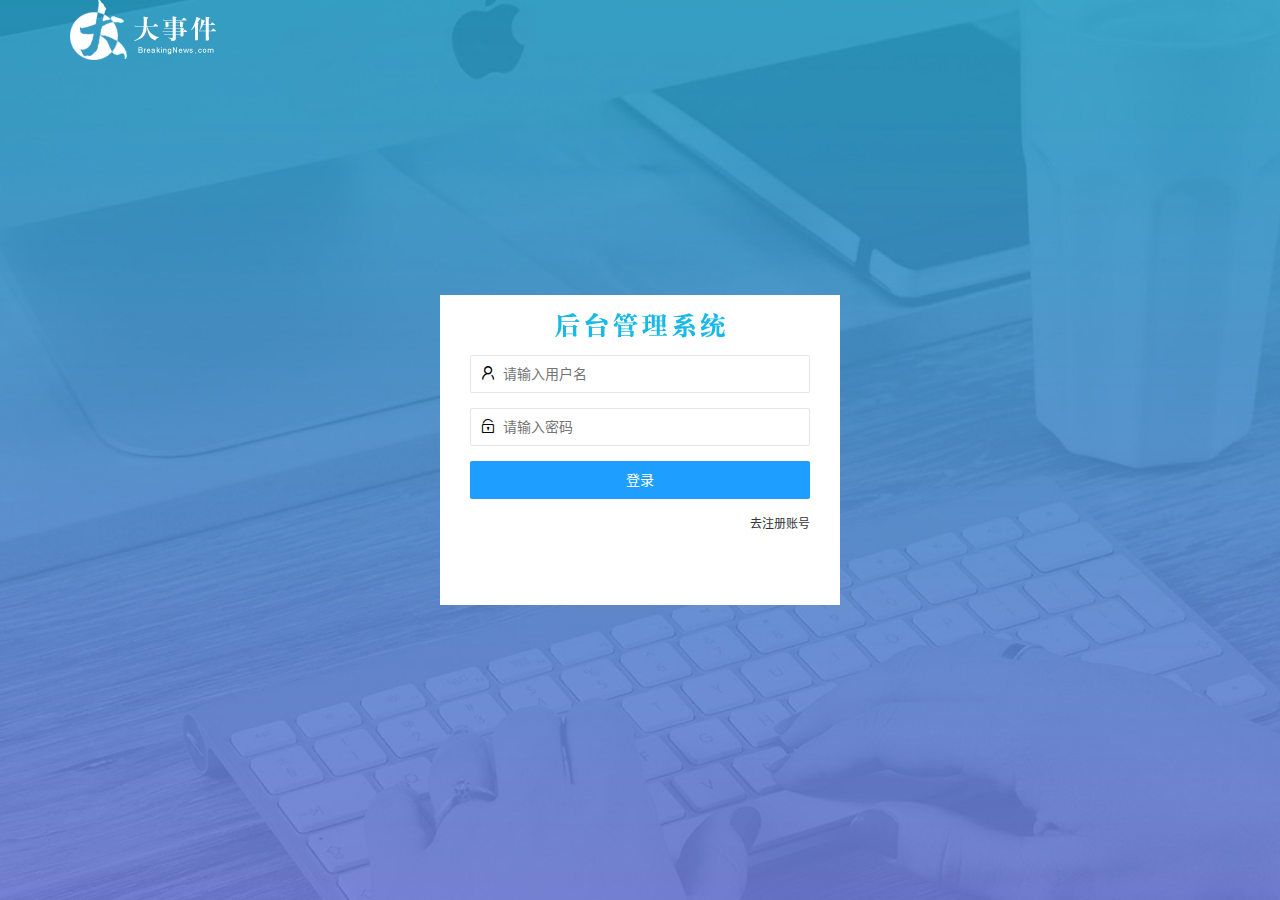
==== commit 5cf300b9: "添加" ====
--- a/login.html
+++ b/login.html
@@ -1,85 +1,92 @@
 <!DOCTYPE html>
-<html lang="en">
-  <head>
-    <meta charset="UTF-8" />
-    <meta name="viewport" content="width=device-width, initial-scale=1.0" />
-    <title>大事件-登录/注册</title>
-    <!-- 导入 LayUI 的样式 -->
-    <link rel="stylesheet" href="./assets/lib/layui/css/layui.css" />
-    <!-- 导入自己的样式表 -->
-    <link rel="stylesheet" href="./assets/css/login.css" />
-  </head>
-  <body>
-    <!-- 头部的 Logo 区域 -->
-    <div class="layui-main">
-      <img src="./assets/images/logo.png" alt="" />
+<html lang="zh-CN">
+
+<head>
+  <meta charset="UTF-8">
+  <meta name="viewport" content="width=device-width, initial-scale=1.0">
+  <title>Document</title>
+  <!-- 导入layuicss -->
+  <link rel="stylesheet" href="/assets/lib/layui/css/layui.css">
+  <!-- 导入自己的css -->
+  <link rel="stylesheet" href="assets/css/login.css">
+  <!-- 导入jquery文件 -->
+  <script src="/assets/lib/jquery.js"></script>
+  <!-- 导入自己的loginjs文件 -->
+  <script src="/assets/js/login.js"></script>
+  <!-- 导入layui的js文件 -->
+  <script src="/assets/lib/layui/layui.all.js"></script>
+</head>
+
+<body>
+  <!-- 头部的 Logo 区域 -->
+  <div class="layui-main">
+    <img src="/assets/images/logo.png" alt="" />
+  </div>
+
+  <!-- 登录注册区域 -->
+  <div class="loginAndRegBox">
+    <div class="title-box"></div>
+    <!-- 登录的div -->
+    <div class="login-box">
+      <!-- 登录的表单 -->
+      <form class="layui-form" action="">
+        <!-- 用户名 -->
+        <div class="layui-form-item">
+          <i class="layui-icon layui-icon-username"></i>
+          <input type="text" name="username" required lay-verify="required" placeholder="请输入用户名" autocomplete="off"
+            class="layui-input" />
+        </div>
+        <!-- 密码 -->
+        <div class="layui-form-item">
+          <i class="layui-icon layui-icon-password"></i>
+          <input type="password" name="password" required lay-verify="required" placeholder="请输入密码" autocomplete="off"
+            class="layui-input" />
+        </div>
+        <!-- 登录按钮 -->
+        <div class="layui-form-item">
+          <!-- 注意：表单提交按钮和普通按钮的区别，就是 lay-submit 属性 -->
+          <button class="layui-btn layui-btn-fluid layui-btn-normal" lay-submit>登录</button>
+        </div>
+        <div class="layui-form-item links">
+          <a href="javascript:;" id="link_reg">去注册账号</a>
+        </div>
+      </form>
     </div>
+    <!-- 注册的div -->
+    <div class="reg-box">
+      <!-- 注册的表单 -->
+      <form class="layui-form" action="">
+        <!-- 用户名 -->
+        <div class="layui-form-item">
+          <i class="layui-icon layui-icon-username"></i>
+          <input type="text" name="username" required lay-verify="required" placeholder="请输入用户名" autocomplete="off"
+            class="layui-input" />
+        </div>
+        <!-- 密码 -->
+        <div class="layui-form-item">
+          <i class="layui-icon layui-icon-password"></i>
+          <input type="password" name="password" required lay-verify="required" placeholder="请输入密码" autocomplete="off"
+            class="layui-input" />
+        </div>
+        <!-- 密码确认框 -->
+        <div class="layui-form-item">
+          <i class="layui-icon layui-icon-password"></i>
+          <input type="password" name="repassword" required lay-verify="required" placeholder="再次确认密码"
+            autocomplete="off" class="layui-input" />
+        </div>
+        <!-- 注册按钮 -->
+        <div class="layui-form-item">
+          <!-- 注意：表单提交按钮和普通按钮的区别，就是 lay-submit 属性 -->
+          <button class="layui-btn layui-btn-fluid layui-btn-normal" lay-submit>注册</button>
+        </div>
+        <div class="layui-form-item links">
+          <a href="javascript:;" id="link_login">去登录</a>
+        </div>
+      </form>
 
-    <!-- 登录注册区域 -->
-    <div class="loginAndRegBox">
-      <div class="title-box"></div>
-      <!-- 登录的div -->
-      <div class="login-box">
-        <!-- 登录的表单 -->
-        <form class="layui-form" id="form_login">
-          <!-- 用户名 -->
-          <div class="layui-form-item">
-            <i class="layui-icon layui-icon-username"></i>
-            <input type="text" name="username" required lay-verify="required" placeholder="请输入用户名" autocomplete="off" class="layui-input" />
-          </div>
-          <!-- 密码 -->
-          <div class="layui-form-item">
-            <i class="layui-icon layui-icon-password"></i>
-            <input type="password" name="password" required lay-verify="required|pwd" placeholder="请输入密码" autocomplete="off" class="layui-input" />
-          </div>
-          <!-- 登录按钮 -->
-          <div class="layui-form-item">
-            <!-- 注意：表单提交按钮和普通按钮的区别，就是 lay-submit 属性 -->
-            <button class="layui-btn layui-btn-fluid layui-btn-normal" lay-submit>登录</button>
-          </div>
-          <div class="layui-form-item links">
-            <a href="javascript:;" id="link_reg">去注册账号</a>
-          </div>
-        </form>
-      </div>
-      <!-- 注册的div -->
-      <div class="reg-box">
-        <!-- 注册的表单 -->
-        <form class="layui-form" id="form_reg">
-          <!-- 用户名 -->
-          <div class="layui-form-item">
-            <i class="layui-icon layui-icon-username"></i>
-            <input type="text" name="username" required lay-verify="required" placeholder="请输入用户名" autocomplete="off" class="layui-input" />
-          </div>
-          <!-- 密码 -->
-          <div class="layui-form-item">
-            <i class="layui-icon layui-icon-password"></i>
-            <input type="password" name="password" required lay-verify="required|pwd" placeholder="请输入密码" autocomplete="off" class="layui-input" />
-          </div>
-          <!-- 密码确认框 -->
-          <div class="layui-form-item">
-            <i class="layui-icon layui-icon-password"></i>
-            <input type="password" name="repassword" required lay-verify="required|pwd|repwd" placeholder="再次确认密码" autocomplete="off" class="layui-input" />
-          </div>
-          <!-- 注册按钮 -->
-          <div class="layui-form-item">
-            <!-- 注意：表单提交按钮和普通按钮的区别，就是 lay-submit 属性 -->
-            <button class="layui-btn layui-btn-fluid layui-btn-normal" lay-submit>注册</button>
-          </div>
-          <div class="layui-form-item links">
-            <a href="javascript:;" id="link_login">去登录</a>
-          </div>
-        </form>
-      </div>
     </div>
+  </div>
 
-    <!-- 导入 Layui 的JS文件 -->
-    <script src="./assets/lib/layui/layui.all.js"></script>
-    <!-- 导入 JQuery -->
-    <script src="./assets/lib/jquery.js"></script>
-    <!-- 导入自己封装的 baseAPI.js -->
-    <script src="./assets/js/baseAPI.js"></script>
-    <!-- 导入自己的 JavaScript 脚本 -->
-    <script src="./assets/js/login.js"></script>
-  </body>
-</html>
+</body>
+
+</html>--- a/assets/css/login.css
+++ b/assets/css/login.css
@@ -1,13 +1,11 @@
-html,
-body {
+html,body{
   margin: 0;
   padding: 0;
   height: 100%;
   width: 100%;
-  background: url('/assets/images/login_bg.jpg') no-repeat center;
-  background-size: cover;
+  background:url(../images/login_bg.jpg) no-repeat center;
+  background-size:cover ;
 }
-
 .loginAndRegBox {
   width: 400px;
   height: 310px;
@@ -17,39 +15,31 @@
   top: 50%;
   transform: translate(-50%, -50%);
 }
-
 .title-box {
   height: 60px;
-  background: url('/assets/images/login_title.png') no-repeat center;
+  background: url(/assets/images/login_title.png) no-repeat center;
 }
-
-.reg-box {
-  display: none;
-}
-
 .layui-form {
   padding: 0 30px;
 }
-
 .links {
   display: flex;
   justify-content: flex-end;
 }
-
 .links a {
   font-size: 12px;
 }
-
 .layui-form-item {
   position: relative;
 }
-
 .layui-icon {
   position: absolute;
   left: 10px;
   top: 10px;
 }
-
 .layui-input {
   padding-left: 32px;
 }
+.reg-box {
+  display: none;
+}